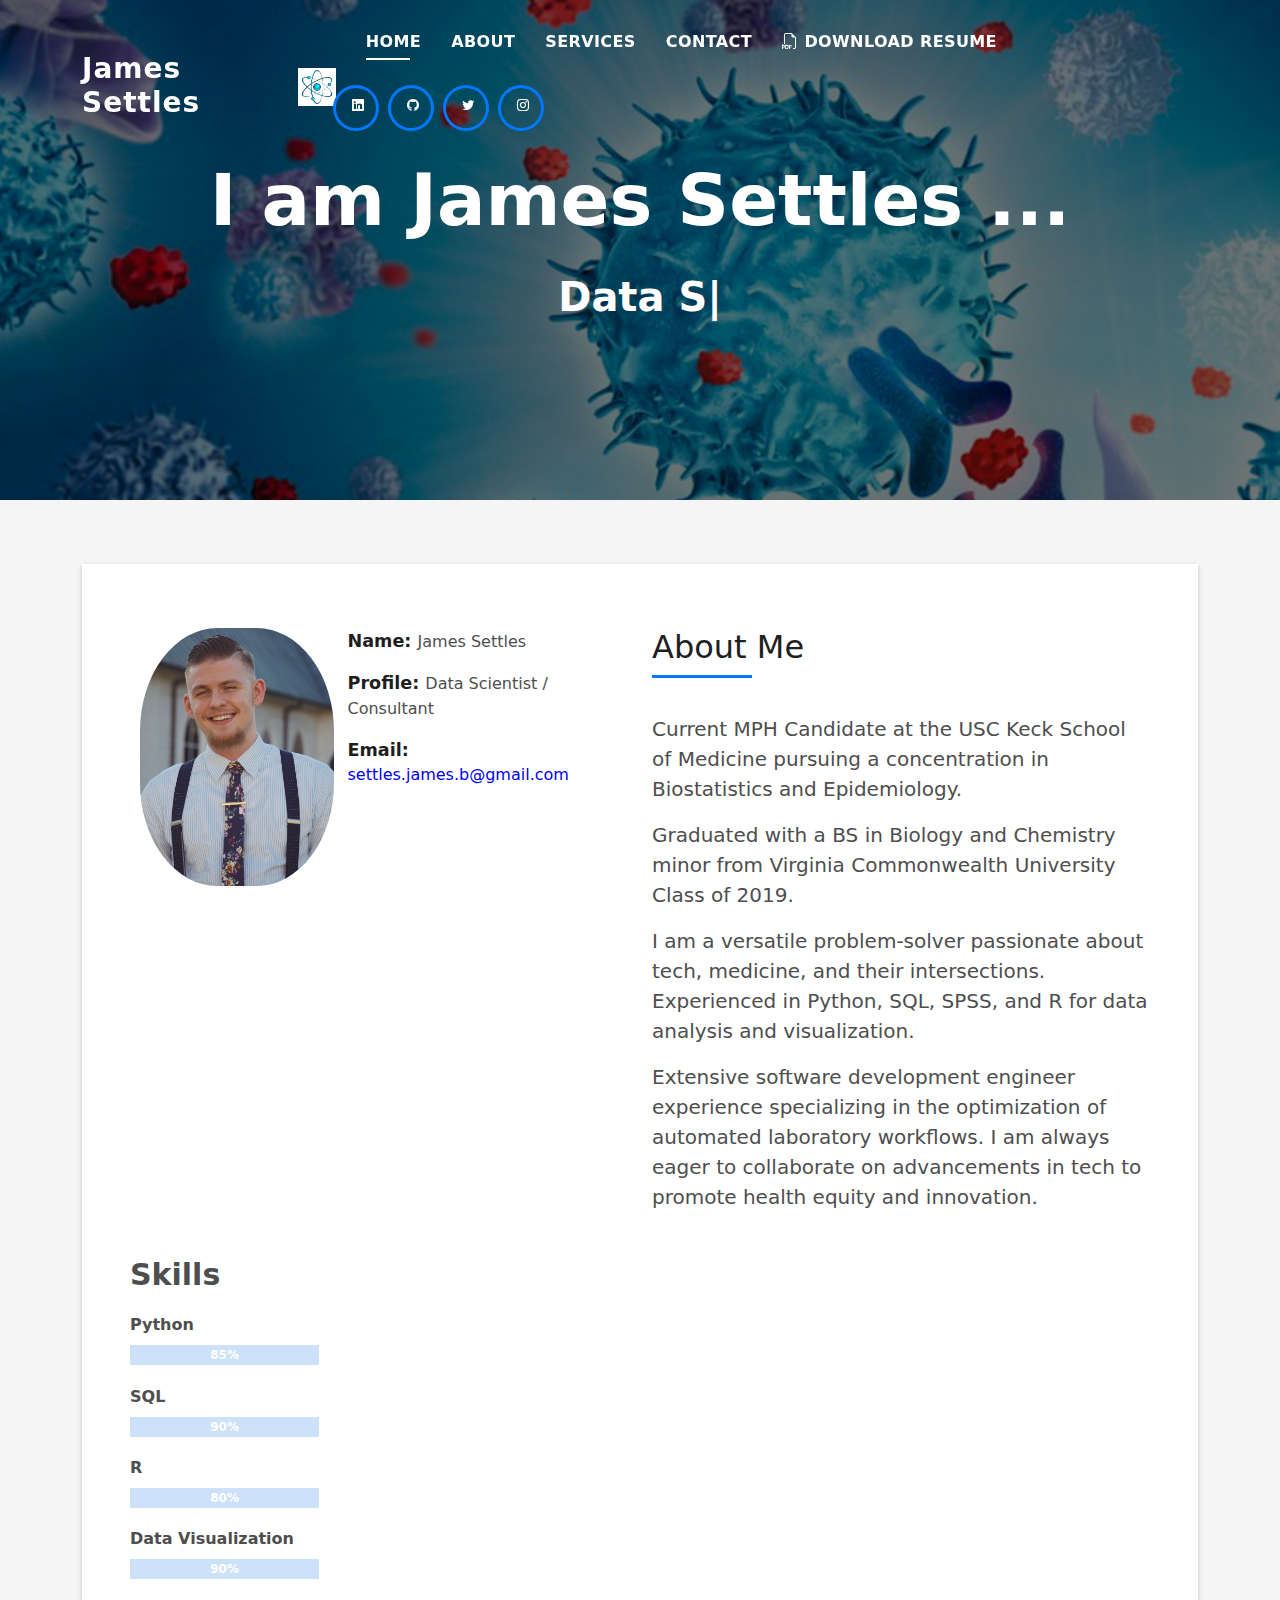
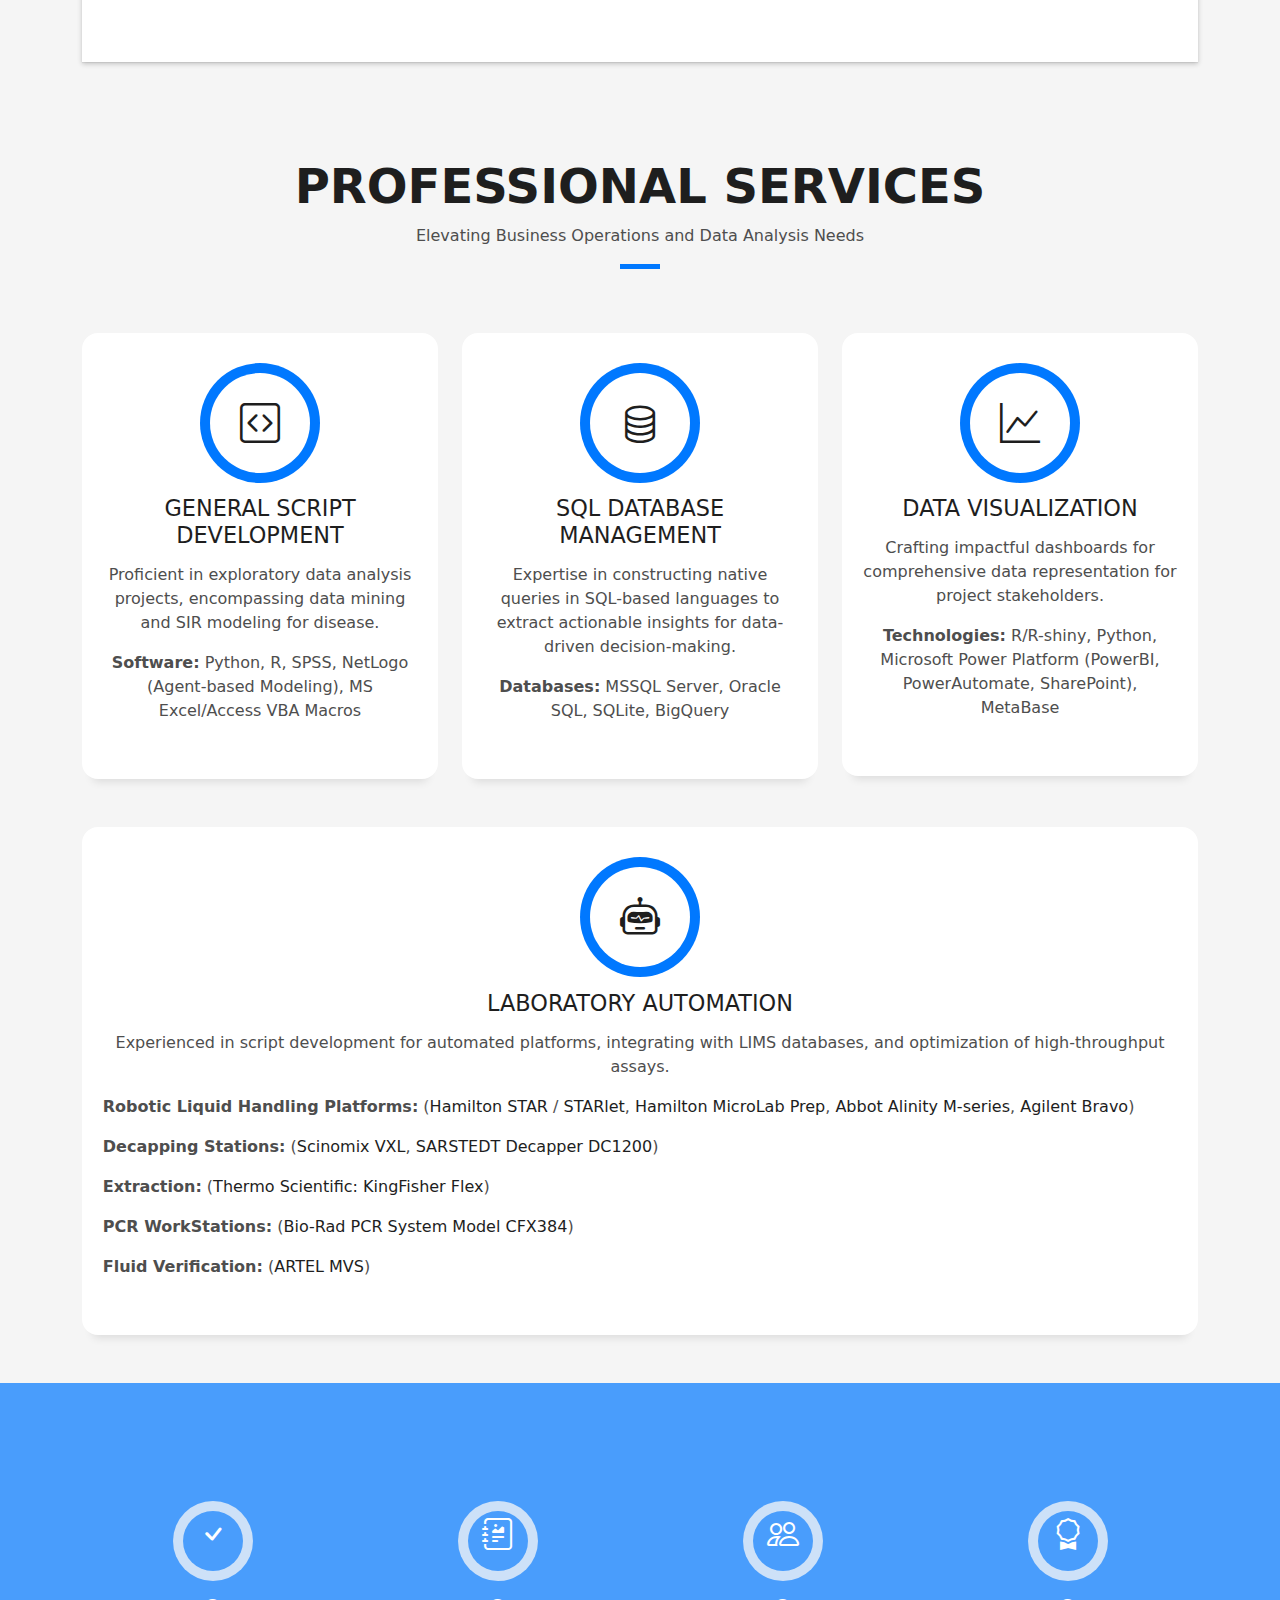
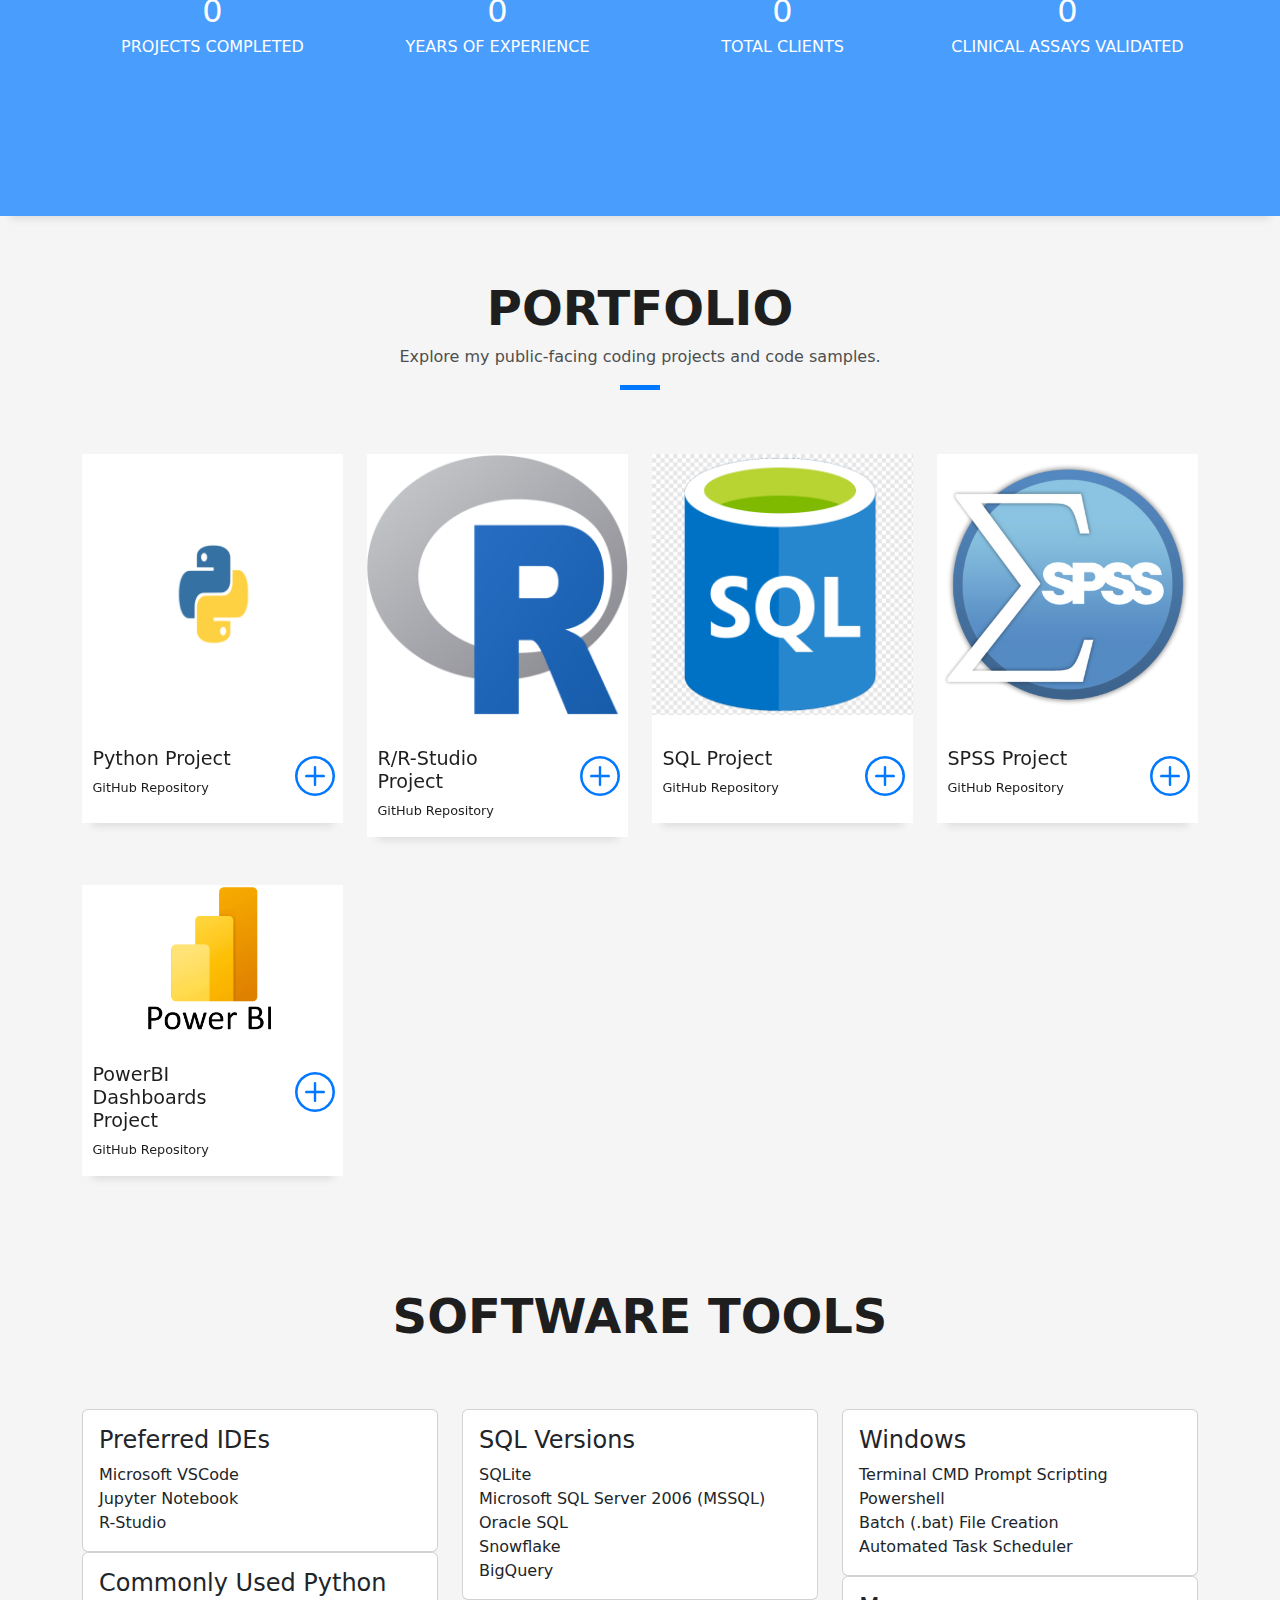
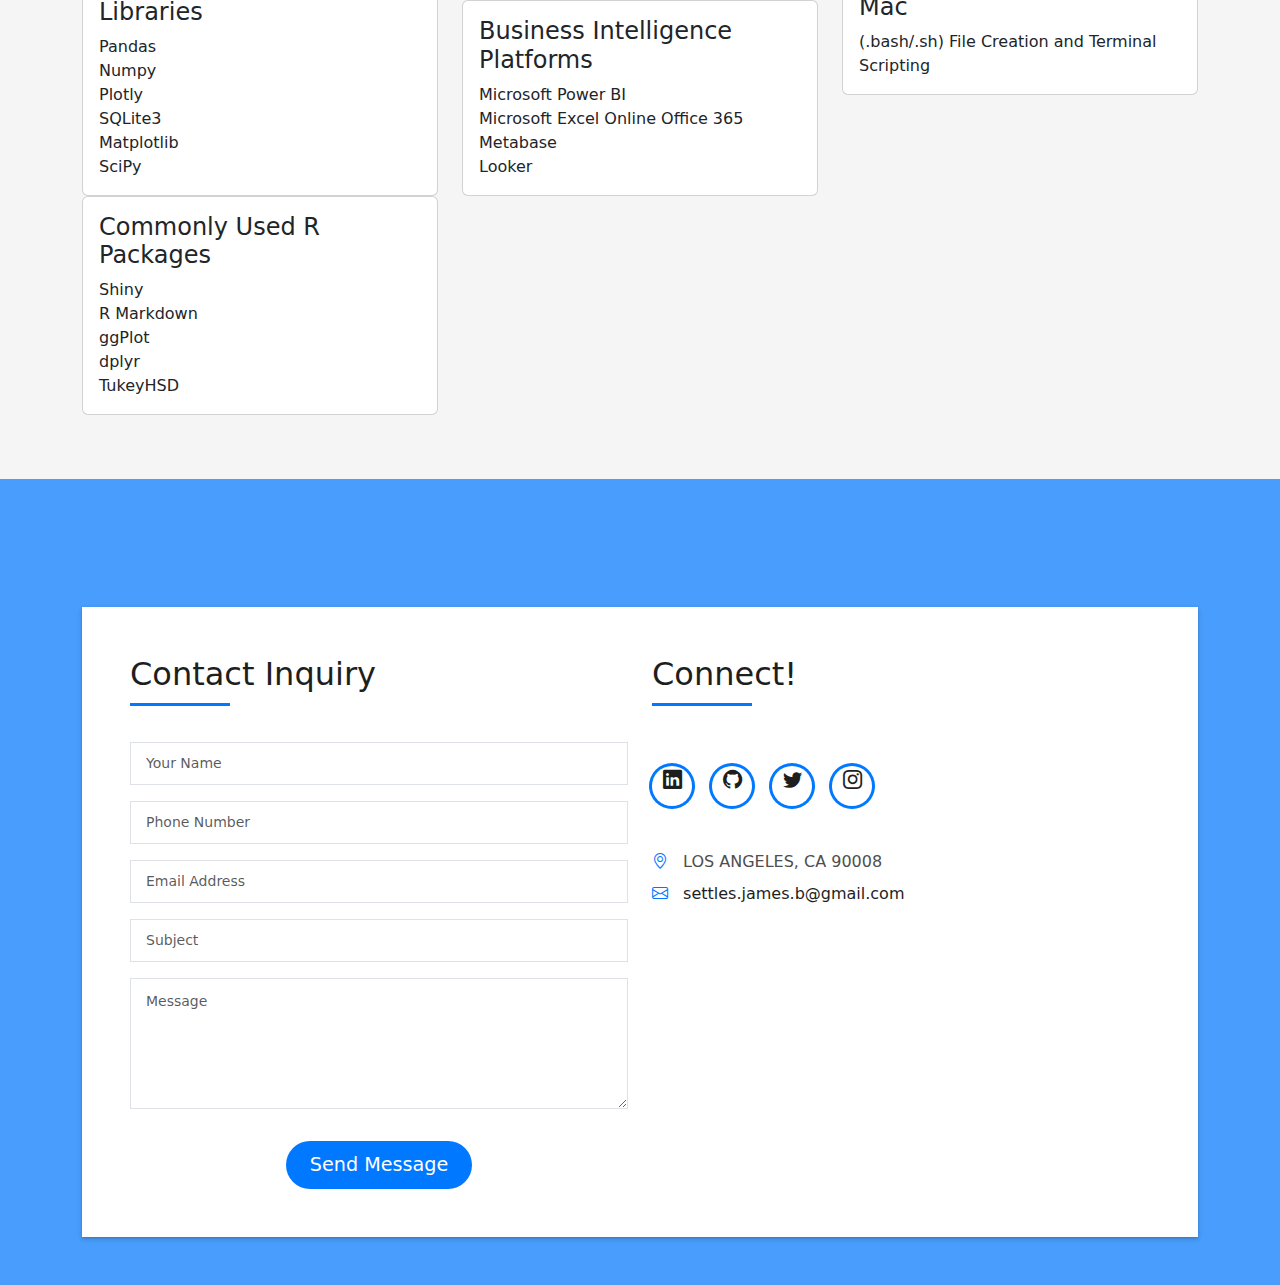
==== index.html @ 588ff33e "Update index.html" ====
<!DOCTYPE html>
<html lang="en">
<head>
  <meta charset="utf-8">
  <meta content="width=device-width, initial-scale=1.0" name="viewport">

  <title>James Settles | Software Developer</title>
  <meta content="" name="description">
  <meta content="" name="keywords">

  <!-- Favicons -->
  <link href="assets/img/icon2.png" rel="icon">
  <link href="assets/img/icon2.png" rel="apple-touch-icon">

  <!-- Vendor CSS Files -->
  <link href="assets/vendor/bootstrap/css/bootstrap.min.css" rel="stylesheet">
  <link href="assets/vendor/bootstrap-icons/bootstrap-icons.css" rel="stylesheet">
  <link href="assets/vendor/glightbox/css/glightbox.min.css" rel="stylesheet">
  <link href="assets/vendor/swiper/swiper-bundle.min.css" rel="stylesheet">

  <!-- Template Main CSS File -->
  <link href="assets/css/style.css" rel="stylesheet">

  <script>
    function closeForm() {
        document.getElementById("myForm").style.display = "none";
        document.getElementById("successMessage").style.display = "block";
    }
  </script>
  <style>
    #successMessage {
        display: none;
        background-color: #dff0d8;
        border: 1px solid #d6e9c6;
        color: #3c763d;
        padding: 8px;
        margin-top: 10px;
    }
  </style>
  <style>
    .progress-bar {
      width: 0;
      height: 20px;
      background-color: #63ce64;
    }
  </style>
<!-- ======================================================= -->
</head>

<body>

  <!-- ======= Header ======= -->
  <header id="header" class="fixed-top">
    <div class="container d-flex align-items-center justify-content-between">

      <h1 class="logo"><a href="index.html">James Settles</a></h1>
      <!-- Uncomment below if you prefer to use an image logo -->
       <a href="index.html" class="logo"><img src="assets/img/icon2.png" alt="" class="img-fluid"></a>

      <nav id="navbar" class="navbar">
        <ul>
          <li><a class="nav-link scrollto active" href="#hero">Home</a></li>
          <li><a class="nav-link scrollto" href="#about">About</a></li>
          <li><a class="nav-link scrollto" href="#services">Services</a></li> 
          <li><a class="nav-link scrollto" href="#contact">Contact</a></li>
          <li><a class="nav-link" href="assets/resume/JamesSettles30OctResumeDS.pdf"><span class="bi bi-filetype-pdf"> <b>Download Resume</b></i></span></a></li>      
        </ul>
        <ul>
          <li> <!--SPACE IN NAV BAR-->   </li>
        </ul>
        <div class="socials">
          <ul>
              <li><a href="https://www.linkedin.com/in/james-bryce-settles-99675013a/"><span class="ico-circle"><i class="bi bi-linkedin"></i></span></a></li>
              <li><a href="https://github.com/eyefixcode"><span class="ico-circle"><i class="bi bi-github"></i></span></a></li>
              <li><a href="https://twitter.com/i/flow/login?redirect_after_login=%2Feyefixcode"><span class="ico-circle"><i class="bi bi-twitter"></i></span></a></li>
              <li><a href="https://www.instagram.com/iceybrycie/?igshid=OGQ5ZDc2ODk2ZA%3D%3D"><span class="ico-circle"><i class="bi bi-instagram"></i></span></a></li>
          </ul>
        </div>
        <i class="bi bi-list mobile-nav-toggle"></i>
      </nav><!-- .navbar -->

    </div>
  </header><!-- End Header -->

  <!-- ======= Hero Section ======= -->
  <div id="hero" class="hero route bg-image" style="background-image: url(assets/img/science/Cell_img.png); height: 500px;">
    <div class="overlay-itro"></div>
    <div class="hero-content display-table">
      <div class="table-cell">
        <div class="container">
          <!--<p class="display-6 color-d">Hello, world!</p>-->
          <h1 class="hero-title mb-4"> I am James Settles ...</h1>
          <p class="hero-subtitle"><span class="typed" data-typed-items="Data Scientist, Automation Engineer, Software Developer, Business Consultant"></span></p>
          <!-- <p class="pt-3"><a class="btn btn-primary btn js-scroll px-4" href="#about" role="button">Learn More</a></p> -->
        </div>
      </div>
    </div>
  </div><!-- End Hero Section -->

  <main id="main">

  <!-- ======= About Section ======= -->
  <section id="about" class="about-mf sect-pt4 route">
    <div class="container" style="height:flex">
      <div class="row">
        <div class="col-sm-12">
          <div class="box-shadow-full">
            <div class="row">
              <div class="col-md-6">
                <div class="row">
                  <div class="col-sm-6 col-md-5">
                    <div class="about-img">
                      <img src="assets/img/profile/prof.JPG" style="border-radius: 40%;" class="img-fluid b-shadow-a" alt="Profile Image">
                    </div>
                  </div>
                  <div class="col-sm-6 col-md-7">
                    <div class="about-info">
                      <p><span class="title-s">Name: </span> James Settles</p>
                      <p><span class="title-s">Profile: </span> Data Scientist / Consultant</p>
                      <p><span class="title-s">Email: </span> <a href="mailto: settles.james.b@gmail.com" style="color:blue">settles.james.b@gmail.com</a></p>
                    </div>
                  </div>
                </div>
              </div>
              <div class="col-md-6">
                <div class="about-me pt-4 pt-md-0">
                  <div class="title-box-2">
                    <h5 class="title-left">About Me</h5>
                  </div>
                  <p class="lead">Current MPH Candidate at the <b>USC Keck School of Medicine</b> pursuing a concentration in Biostatistics and Epidemiology. </p>
                  <p class="lead">Graduated with a BS in Biology and Chemistry minor from <b>Virginia Commonwealth University</b> Class of 2019. </p>
                  <p class="lead">I am a versatile problem-solver passionate about tech, medicine, and their intersections. Experienced in <b>Python, SQL, SPSS,</b> and <b>R</b> for data analysis and visualization.</p>
                  <p class="lead">Extensive software development engineer experience specializing in the optimization of automated laboratory workflows. I am always eager to collaborate on advancements in tech to promote health equity and innovation.</p>
                </div>
              </div>
            </div>

            <!-- Fancy Skills Loading Bars -->
            <div class="row mt-4">
              <div class="col-md-6">
                <div class="skill-mf">
                  <p class="title-s"><span style="font-size: 30px; font-weight: bold">Skills</span></p>
                  <div class="skill-item">
                    <span><b>Python</b></span>
                    <div class="progress progress-bar" id="progress-bar-85" role="progressbar" style="width: 85%; height: 20px;" aria-valuenow="85" aria-valuemin="0" aria-valuemax="100"><b>85%</b></div>
                  </div>
                  <div class="skill-item">
                    <span><b>SQL</b></span>
                    <div class="progress progress-bar" id="progress-bar-90" role="progressbar" style="width: 90%; height: 20px;" aria-valuenow="90" aria-valuemin="0" aria-valuemax="100"><b>90%</b></div>
                  </div>
                  <div class="skill-item">
                    <span><b>R</b></span>
                    <div class="progress progress-bar" id="progress-bar-80" role="progressbar" style="width: 80%; height: 20px" aria-valuenow="80" aria-valuemin="0" aria-valuemax="100"><b>80%</b></div>
                  </div>
                  <div class="skill-item">
                    <span><b>Data Visualization</b></span>
                    <div class="progress progress-bar" id="progress-bar-90-2" role="progressbar" style="width: 90%; height: 20px;" aria-valuenow="90" aria-valuemin="0" aria-valuemax="100"><b>90%</b></div>
                  </div>
                </div>
              </div>
            </div>
          </div>
        </div>
      </div>
    </div>
  </section>

  <script>
    function animateProgressBar(elementId, width) {
      var progressBar = document.getElementById(elementId);
      var progress = 0;

      function frame() {
        if (progress >= width) {
          clearInterval(id);
        } else {
          progress++;
          progressBar.style.width = progress + '%';
        }
      }

      var id = setInterval(frame, 20);
    }

    document.addEventListener('DOMContentLoaded', function () {
      animateProgressBar('progress-bar-85', 85);
      animateProgressBar('progress-bar-90', 90);
      animateProgressBar('progress-bar-80', 80);
      animateProgressBar('progress-bar-90-2', 90);
    });
  </script>
  <!-- End About Section -->

    <!-- ======= Professional Services Section ======= -->
  <section id="services" class="services-mf pt-5 route">
    <div class="container">
      <div class="row">
        <div class="col-sm-12">
          <div class="title-box text-center">
            <h3 class="title-a">Professional Services</h3>
            <p class="subtitle-a">Elevating Business Operations and Data Analysis Needs</p>
            <div class="line-mf"></div>
          </div>
        </div>
      </div>
      <div class="row">
        
        <!-- General Script Development -->
        <div class="col-md-4">
          <div class="service-box">
            <div class="service-ico"><span class="ico-circle"><i class="bi bi-code-square"></i></span></div>
            <div class="service-content">
              <h2 class="s-title">General Script Development</h2>
              <p class="s-description text-center">Proficient in exploratory data analysis projects, encompassing data mining and SIR modeling for disease.</p>
              <p><b>Software:</b> Python, R, SPSS, NetLogo (Agent-based Modeling), MS Excel/Access VBA Macros</p>
            </div>
          </div>
        </div>

        <!-- SQL Database Management -->
        <div class="col-md-4">
          <div class="service-box">
            <div class="service-ico"><span class="ico-circle"><i class="bi bi-database"></i></span></div>
            <div class="service-content">
              <h2 class="s-title">SQL Database Management</h2>
              <p class="s-description text-center">Expertise in constructing native queries in SQL-based languages to extract actionable insights for data-driven decision-making.</p>
              <p><b>Databases:</b> MSSQL Server, Oracle SQL, SQLite, BigQuery</p>
            </div>
          </div>
        </div>

        <!-- Data Visualization -->
        <div class="col-md-4">
          <div class="service-box">
            <div class="service-ico"><span class="ico-circle"><i class="bi bi-graph-up"></i></span></div>
            <div class="service-content">
              <h2 class="s-title">Data Visualization</h2>
              <p class="s-description text-center">Crafting impactful dashboards for comprehensive data representation for project stakeholders.</p>
              <p><b>Technologies:</b> R/R-shiny, Python, Microsoft Power Platform (PowerBI, PowerAutomate, SharePoint), MetaBase</p>
            </div>
          </div>
        </div>

        <!-- Laboratory Automation -->
        <div class="">
          <div class="service-box">
            <div class="service-ico"><span class="ico-circle"><i class="bi bi-robot"></i></span></div>
            <div class="service-content">
              <h2 class="s-title">Laboratory Automation</h2>
              <p class="s-description text-center">Experienced in script development for automated platforms, integrating with LIMS databases, and optimization of high-throughput assays.</p>
              <p style="text-align:left">
                <b>Robotic Liquid Handling Platforms:</b> (<a href="https://www.hamiltoncompany.com/automated-liquid-handling/platforms/microlab-star">Hamilton STAR</a> / <a href="https://www.hamiltoncompany.com/automated-liquid-handling/assay-ready-workstations/aliquot-starlet">STARlet</a>, <a href="https://www.hamiltoncompany.com/automated-liquid-handling/platforms/microlab-prep?utm_source=adwords&utm_medium=ppc&utm_campaign=Robotics&utm_term=&hsa_tgt=dsa-2253628232837&hsa_grp=152991030636&hsa_mt=&hsa_cam=20503675415&hsa_ver=3&hsa_src=g&hsa_net=adwords&hsa_kw=&hsa_acc=3619911770&hsa_ad=671885825925&gclid=Cj0KCQjw9fqnBhDSARIsAHlcQYTgNOdKcw2ElSadCWo7syfh49jGuo0BUZll5yMUBUnnzsZNTTe67BEaAsFrEALw_wcB">Hamilton MicroLab Prep</a>, <a href="https://www.molecular.abbott/int/en/products/infectious-disease/alinity-m-product-overview">Abbot Alinity M-series</a>, <a href="https://www.agilent.com/en/product/automated-liquid-handling/automated-liquid-handling-platforms/bravo-automated-liquid-handling-platform?gclid=Cj0KCQjw9fqnBhDSARIsAHlcQYT4tlkqWHsEdycMbE34UlIJZjqsSDsd_x6BO78jti0YxGHsyJA349kaAuHuEALw_wcB&gclsrc=aw.ds">Agilent Bravo</a>)
              </p>
              <p style="text-align:left">
              <b>Decapping Stations:</b> (<a href="https://scinomix.com/product/sci-print-vxl">Scinomix VXL</a>, <a href="https://healthcare-in-europe.com/en/labbook/automation-sample-processing/2242-sarstedt-decapper-dc-1200-recapper-rc-1200.html">SARSTEDT Decapper DC1200</a>)
              </p>
              <p style="text-align:left">
              <b>Extraction:</b> (<a href="https://www.thermofisher.com/us/en/home/life-science/dna-rna-purification-analysis/automated-purification-extraction/kingfisher-systems/models/kingfisher-flex.html">Thermo Scientific: KingFisher Flex</a>)
              </p>
              <p style="text-align:left">
              <b>PCR WorkStations:</b> (<a href="https://www.bio-rad.com/en-us/product/cfx384-touch-real-time-pcr-detection-system?ID=LJB22YE8Z">Bio-Rad PCR System Model CFX384</a>)
              </p>
              <p style="text-align:left">
              <b>Fluid Verification:</b> (<a href="https://www.artel.co/products/mvs-multichannel-verification-system/">ARTEL MVS</a>)
              </p>
            </div>
          </div>
        </div>
      </div>
    </div>
  </section>
  <!-- End Professional Services Section -->

    <!-- ======= Counter Section ======= -->
    <div class="section-counter paralax-mf bg-image" style="background-image: url(assets/img/science/Cell_img2.jpg)">
      <div class="overlay-mf"></div>
      <div class="container position-relative">
        <div class="row">
          <div class="col-sm-3 col-lg-3">
            <div class="counter-box counter-box pt-4 pt-md-0">
              <div class="counter-ico">
                <span class="ico-circle"><i class="bi bi-check"></i></span>
              </div>
              <div class="counter-num">
                <p data-purecounter-start="0" data-purecounter-end="25" data-purecounter-duration="1" class="counter purecounter"></p>
                <span class="counter-text">PROJECTS COMPLETED</span>
              </div>
            </div>
          </div>
          <div class="col-sm-3 col-lg-3">
            <div class="counter-box pt-4 pt-md-0">
              <div class="counter-ico">
                <span class="ico-circle"><i class="bi bi-journal-richtext"></i></span>
              </div>
              <div class="counter-num">
                <p data-purecounter-start="0" data-purecounter-end="4" data-purecounter-duration="1" class="counter purecounter"></p>
                <span class="counter-text">YEARS OF EXPERIENCE</span>
              </div>
            </div>
          </div>
          <div class="col-sm-3 col-lg-3">
            <div class="counter-box pt-4 pt-md-0">
              <div class="counter-ico">
                <span class="ico-circle"><i class="bi bi-people"></i></span>
              </div>
              <div class="counter-num">
                <p data-purecounter-start="0" data-purecounter-end="3" data-purecounter-duration="1" class="counter purecounter"></p>
                <span class="counter-text">TOTAL CLIENTS</span>
              </div>
            </div>
          </div>
          <div class="col-sm-3 col-lg-3">
            <div class="counter-box pt-4 pt-md-0">
              <div class="counter-ico">
                <span class="ico-circle"><i class="bi bi-award"></i></span>
              </div>
              <div class="counter-num">
                <p data-purecounter-start="0" data-purecounter-end="8" data-purecounter-duration="1" class="counter purecounter"></p>
                <span class="counter-text">CLINICAL ASSAYS VALIDATED</span>
              </div>
            </div>
          </div>
        </div>
      </div>
    </div>
    <!-- End Counter Section -->

<!-- ======= Portfolio Section ======= -->
<section id="work" class="portfolio-mf sect-pt4 route">
  <div class="container">
    <div class="row">
      <div class="col-sm-12">
        <div class="title-box text-center">
          <h3 class="title-a">
            Portfolio
          </h3>
          <p class="subtitle-a">
            Explore my public-facing coding projects and code samples.
          </p>
          <div class="line-mf"></div>
        </div>
      </div>
    </div>
    <div class="row">
      <!-- Project Cards -->
      <div class="col-md-3">
        <!-- Card for Python Project -->
        <div class="work-box">
          <a href="assets/img/soft-lang/python.png" data-gallery="portfolioGallery" class="portfolio-lightbox">
            <div class="work-img">
              <img src="assets/img/soft-lang/python.png" alt="Python Project" class="img-fluid">
            </div>
          </a>
          <div class="work-content">
            <div class="row">
              <div class="col-sm-8">
                <h2 class="w-title">Python Project</h2>
                <div class="w-more">
                  <span class="w-ctegory"><a href="https://github.com/eyefixcode/Python">GitHub Repository</a></span>
                </div>
                </div>
              <div class="col-sm-4">
                <div class="w-like">
                  <a href="portfolio-details.html"> <span class="bi bi-plus-circle"></span></a>
                </div>
              </div>
            </div>
          </div>
        </div>
      </div>

      <!-- Card for R/R-Studio Project -->
      <div class="col-md-3">
        <div class="work-box">
          <a href="assets/img/soft-lang/R.png" data-gallery="portfolioGallery" class="portfolio-lightbox">
            <div class="work-img">
              <img src="assets/img/soft-lang/R.png" alt="R/R-Studio Project" class="img-fluid">
            </div>
          </a>
          <div class="work-content">
            <div class="row">
              <div class="col-sm-8">
                <h2 class="w-title">R/R-Studio Project</h2>
                <div class="w-more">
                  <span class="w-ctegory"><a href="https://github.com/eyefixcode/RStudio">GitHub Repository</a></span>
                </div>
                </div>
              <div class="col-sm-4">
                <div class="w-like">
                  <a href="portfolio-details.html"> <span class="bi bi-plus-circle"></span></a>
                </div>
              </div>
            </div>
          </div>
        </div>
      </div>

      <!-- Card for SQL Project -->
      <div class="col-md-3">
        <div class="work-box">
          <a href="assets/img/soft-lang/SQL.png" data-gallery="portfolioGallery" class="portfolio-lightbox">
            <div class="work-img">
              <img src="assets/img/soft-lang/SQL.png" alt="SQL Project" class="img-fluid">
            </div>
          </a>
          <div class="work-content">
            <div class="row">
              <div class="col-sm-8">
                <h2 class="w-title">SQL Project</h2>
                <div class="w-more">
                  <span class="w-ctegory"><a href="https://github.com/eyefixcode/SQL">GitHub Repository</a></span>
                </div>
                </div>
              <div class="col-sm-4">
                <div class="w-like">
                  <a href="portfolio-details.html"> <span class="bi bi-plus-circle"></span></a>
                </div>
              </div>
            </div>
          </div>
        </div>
      </div>

      <!-- Card for SPSS Project -->
      <div class="col-md-3">
        <div class="work-box">
          <a href="assets/img/soft-lang/SPSS.png" data-gallery="portfolioGallery" class="portfolio-lightbox">
            <div class="work-img">
              <img src="assets/img/soft-lang/spss_logo.png" alt="SPSS Project" class="img-fluid">
            </div>
          </a>
          <div class="work-content">
            <div class="row">
              <div class="col-sm-8">
                <h2 class="w-title">SPSS Project</h2>
                <div class="w-more">
                  <span class="w-ctegory"><a href="https://github.com/eyefixcode/SPSS">GitHub Repository</a></span>
                </div>
                </div>
              <div class="col-sm-4">
                <div class="w-like">
                  <a href="portfolio-details.html"> <span class="bi bi-plus-circle"></span></a>
                </div>
              </div>
            </div>
          </div>
        </div>
      </div>

      <!-- Add three more cards for a total of four in each row -->
      <!-- Repeat the above card structure for PowerBI Dashboards Project -->

      <!-- Card for PowerBI Dashboards Project -->
      <div class="col-md-3">
        <div class="work-box">
          <a href="assets/img/soft-lang/PowerBI.png" data-gallery="portfolioGallery" class="portfolio-lightbox">
            <div class="work-img">
              <img src="assets/img/soft-lang/pbi_logo.png" alt="PowerBI Dashboards Project" class="img-fluid">
            </div>
          </a>
          <div class="work-content">
            <div class="row">
              <div class="col-sm-8">
                <h2 class="w-title">PowerBI Dashboards Project</h2>
                <div class="w-more">
                  <span class="w-ctegory"><a href="https://github.com/eyefixcode/PowerBI">GitHub Repository</a></span>
                </div>
                </div>
              <div class="col-sm-4">
                <div class="w-like">
                  <a href="portfolio-details.html"> <span class="bi bi-plus-circle"></span></a>
                </div>
              </div>
            </div>
          </div>
        </div>
      </div>
    </div>
  </div>
</section>
<!-- End Portfolio Section -->

<!-- ======= Experience Section ======= -->
<section id="work" class="portfolio-mf sect-pt4 route">
  <div class="container">
    <div class="row">
      <div class="col-sm-12">
        <div class="title-box">
          <h5 class="title-a text-center">
            Software Tools
          </h5>
        </div>
      </div>
      <div class="col-md-4 col-sm-6">
        <div class="card">
          <div class="card-body">
            <h4 class="card-title">Preferred IDEs</h4>
            <p class="card-text">
              Microsoft VSCode<br>
              Jupyter Notebook<br>
              R-Studio
            </p>
          </div>
        </div>
        <div class="card">
          <div class="card-body">
            <h4 class="card-title">Commonly Used Python Libraries</h4>
            <p class="card-text">
              Pandas<br>
              Numpy<br>
              Plotly<br>
              SQLite3<br>
              Matplotlib<br>
              SciPy
            </p>
          </div>
        </div>
        <div class="card">
          <div class="card-body">
            <h4 class="card-title">Commonly Used R Packages</h4>
            <p class="card-text">
              Shiny<br>
              R Markdown<br>
              ggPlot<br>
              dplyr<br>
              TukeyHSD
            </p>
          </div>
        </div>
      </div>
      <div class="col-md-4 col-sm-6">
        <div class="card">
          <div class="card-body">
            <h4 class="card-title">SQL Versions</h4>
            <p class="card-text">
              SQLite<br>
              Microsoft SQL Server 2006 (MSSQL)<br>
              Oracle SQL<br>
              Snowflake<br>
              BigQuery
            </p>
          </div>
        </div>
        <div class="card">
          <div class="card-body">
            <h4 class="card-title">Business Intelligence Platforms</h4>
            <p class="card-text">
              Microsoft Power BI<br>
              Microsoft Excel Online Office 365<br>
              Metabase<br>
              Looker
            </p>
          </div>
        </div>
      </div>
      <div class="col-md-4 col-sm-12">
        <div class="card">
          <div class="card-body">
            <h4 class="card-title">Windows</h4>
            <p class="card-text">
              Terminal CMD Prompt Scripting<br>
              Powershell<br>
              Batch (.bat) File Creation<br>
              Automated Task Scheduler
            </p>
          </div>
        </div>
        <div class="card">
          <div class="card-body">
            <h4 class="card-title">Mac</h4>
            <p class="card-text">
              (.bash/.sh) File Creation and Terminal Scripting
            </p>
          </div>
        </div>
      </div>
    </div>
  </div>
</section>
<!-- End Experience Section -->

<!-- ======= Education Section ======= -->
<!-- End Education Section -->
    
    <!-- ======= Contact Section ======= -->
    <section id="contact" class="paralax-mf footer-paralax bg-image sect-mt4 route" style="background-image: url(assets/img/Automation/Pipette_img2.jpg)">
      <div class="overlay-mf"></div>
      <div class="container">
          <div class="row">
              <div class="col-sm-12">
                  <div class="contact-mf">
                      <div id="contact" class="box-shadow-full">
                          <div class="row">
                              <div class="col-md-6">
                                  <div class="title-box-2">
                                      <h5 class="title-left">
                                          Contact Inquiry
                                      </h5>
                                  </div>
                                  <div>
                                    <script src="https://code.jquery.com/jquery-3.6.4.min.js"></script>
                                      <form id="myForm" action="https://formspree.io/f/mwkdqeyp" method="POST" role="form" class="php-email-form" onsubmit="closeForm()">
                                          <div class="row">
                                              <div class="col-md-12 mb-3">
                                                <div class="form-group">
                                                  <input type="text" name="name" class="form-control" id="name" placeholder="Your Name" required>
                                                </div>
                                              </div>
                                              <div class="col-md-12 mb-3">
                                                <div class="form-group">
                                                    <input type="tel" class="form-control" name="phone" id="phone" placeholder="Phone Number" required>
                                                </div>
                                              </div>
                                              <script>
                                                $(document).ready(function() {
                                                    $('#phone').on('input', function() {
                                                        // Remove any non-digit characters
                                                        var phoneNumber = $(this).val().replace(/\D/g, '');
                                            
                                                        // Ensure the phone number does not exceed 10 digits
                                                        phoneNumber = phoneNumber.slice(0, 10);
                                            
                                                        // Add hyphens to format the phone number
                                                        if (phoneNumber.length > 3) {
                                                            phoneNumber = phoneNumber.slice(0, 3) + '-' + phoneNumber.slice(3);
                                                        }
                                                        if (phoneNumber.length > 7) {
                                                            phoneNumber = phoneNumber.slice(0, 7) + '-' + phoneNumber.slice(7);
                                                        }
                                            
                                                        // Update the input value
                                                        $(this).val(phoneNumber);
                                                    });
                                                });
                                              </script>
                                              <div class="col-md-12 mb-3">
                                                <div class="form-group">
                                                    <input type="email" class="form-control" name="email" id="email" placeholder="Email Address" required>
                                                </div>
                                              </div>
                                              <script>
                                                $(document).ready(function() {
                                                    $('#email').on('input', function() {
                                                        var emailAddress = $(this).val();
                                            
                                                        // Remove spaces and update the input value
                                                        $(this).val(emailAddress.replace(/\s/g, ''));
                                            
                                                        if (emailAddress.indexOf('@') === 0) {
                                                            // If @ is the first character, clear the input value
                                                            $(this).val('');
                                                        }
                                                    });
                                                });
                                              </script>
                                              <div class="col-md-12 mb-3">
                                                <div class="form-group">
                                                  <input type="text" class="form-control" name="subject" id="subject" placeholder="Subject" required>
                                                </div>
                                              </div>
                                              <div class="col-md-12">
                                                <div class="form-group">
                                                  <textarea class="form-control" name="message" rows="5" placeholder="Message" required></textarea>
                                                </div>
                                              </div>
                                              <div class="col-md-12 text-center my-3">
                                                <div class="loading">Loading</div>
                                                <div class="error-message"></div>
                                                <div class="sent-message">Your message has been sent. Thank you!</div>
                                              </div>
                                              <div class="col-md-12 text-center">
                                                  <button type="submit" class="button button-a button-big button-rouded">Send Message</button>
                                              </div>
                                          </div>
                                      </form>
                                      <div id="successMessage" class="col-md-12 text-center">
                                          <div class="alert alert-success" role="alert">
                                              Submission successful!
                                          </div>
                                      </div>
                                  </div>
                              </div>
                              <div class="col-md-6">
                                  <div class="title-box-2 pt-4 pt-md-0">
                                      <h5 class="title-left">
                                          Connect!
                                      </h5>
                                  </div>
                                  <div class="socials">
                                    <ul>
                                        <!-- <li><a href=""><span class="ico-circle"><i class="bi bi-facebook"></i></span></a></li> -->
                                        <li><a href="https://www.linkedin.com/in/james-bryce-settles-99675013a/"><span class="ico-circle"><i class="bi bi-linkedin"></i></span></a></li>
                                        <li><a href="https://github.com/eyefixcode"><span class="ico-circle"><i class="bi bi-github"></i></span></a></li>
                                        <li><a href="https://twitter.com/i/flow/login?redirect_after_login=%2Feyefixcode"><span class="ico-circle"><i class="bi bi-twitter"></i></span></a></li>
                                        <li><a href="https://www.instagram.com/iceybrycie/?igshid=OGQ5ZDc2ODk2ZA%3D%3D"><span class="ico-circle"><i class="bi bi-instagram"></i></span></a></li>
                                    </ul>
                                  </div>
                                  <div class="more-info">
                                      <p class="lead">
                                        
                                      </p>
                                      <ul class="list-ico">
                                          <li><span class="bi bi-geo-alt"></span> LOS ANGELES, CA 90008</li>
                                          <!-- </1><li><span class="bi bi-phone"></span> (617) 557-0089</li> -->
                                          <li><span class="bi bi-envelope"></span> <a href="mailto:settles.james.b@gmail.com">settles.james.b@gmail.com</a></li>
                                      </ul>
                                  </div>
                              </div>
                          </div>
                      </div>
                  </div>
              </div>
          </div>
      </div>
  </section><!-- End Contact Section -->

  </main><!-- End #main -->


 

  <div id="preloader"></div>
  <a href="#" class="back-to-top d-flex align-items-center justify-content-center"><i class="bi bi-arrow-up-short"></i></a>

  <!-- Vendor JS Files -->
  <script src="assets/vendor/purecounter/purecounter_vanilla.js"></script>
  <script src="assets/vendor/bootstrap/js/bootstrap.bundle.min.js"></script>
  <script src="assets/vendor/glightbox/js/glightbox.min.js"></script>
  <script src="assets/vendor/swiper/swiper-bundle.min.js"></script>
  <script src="assets/vendor/typed.js/typed.umd.js"></script>
  <script src="assets/vendor/php-email-form/validate.js"></script>

  <!-- Template Main JS File -->
  <script src="assets/js/main.js"></script>

</body>

</html>
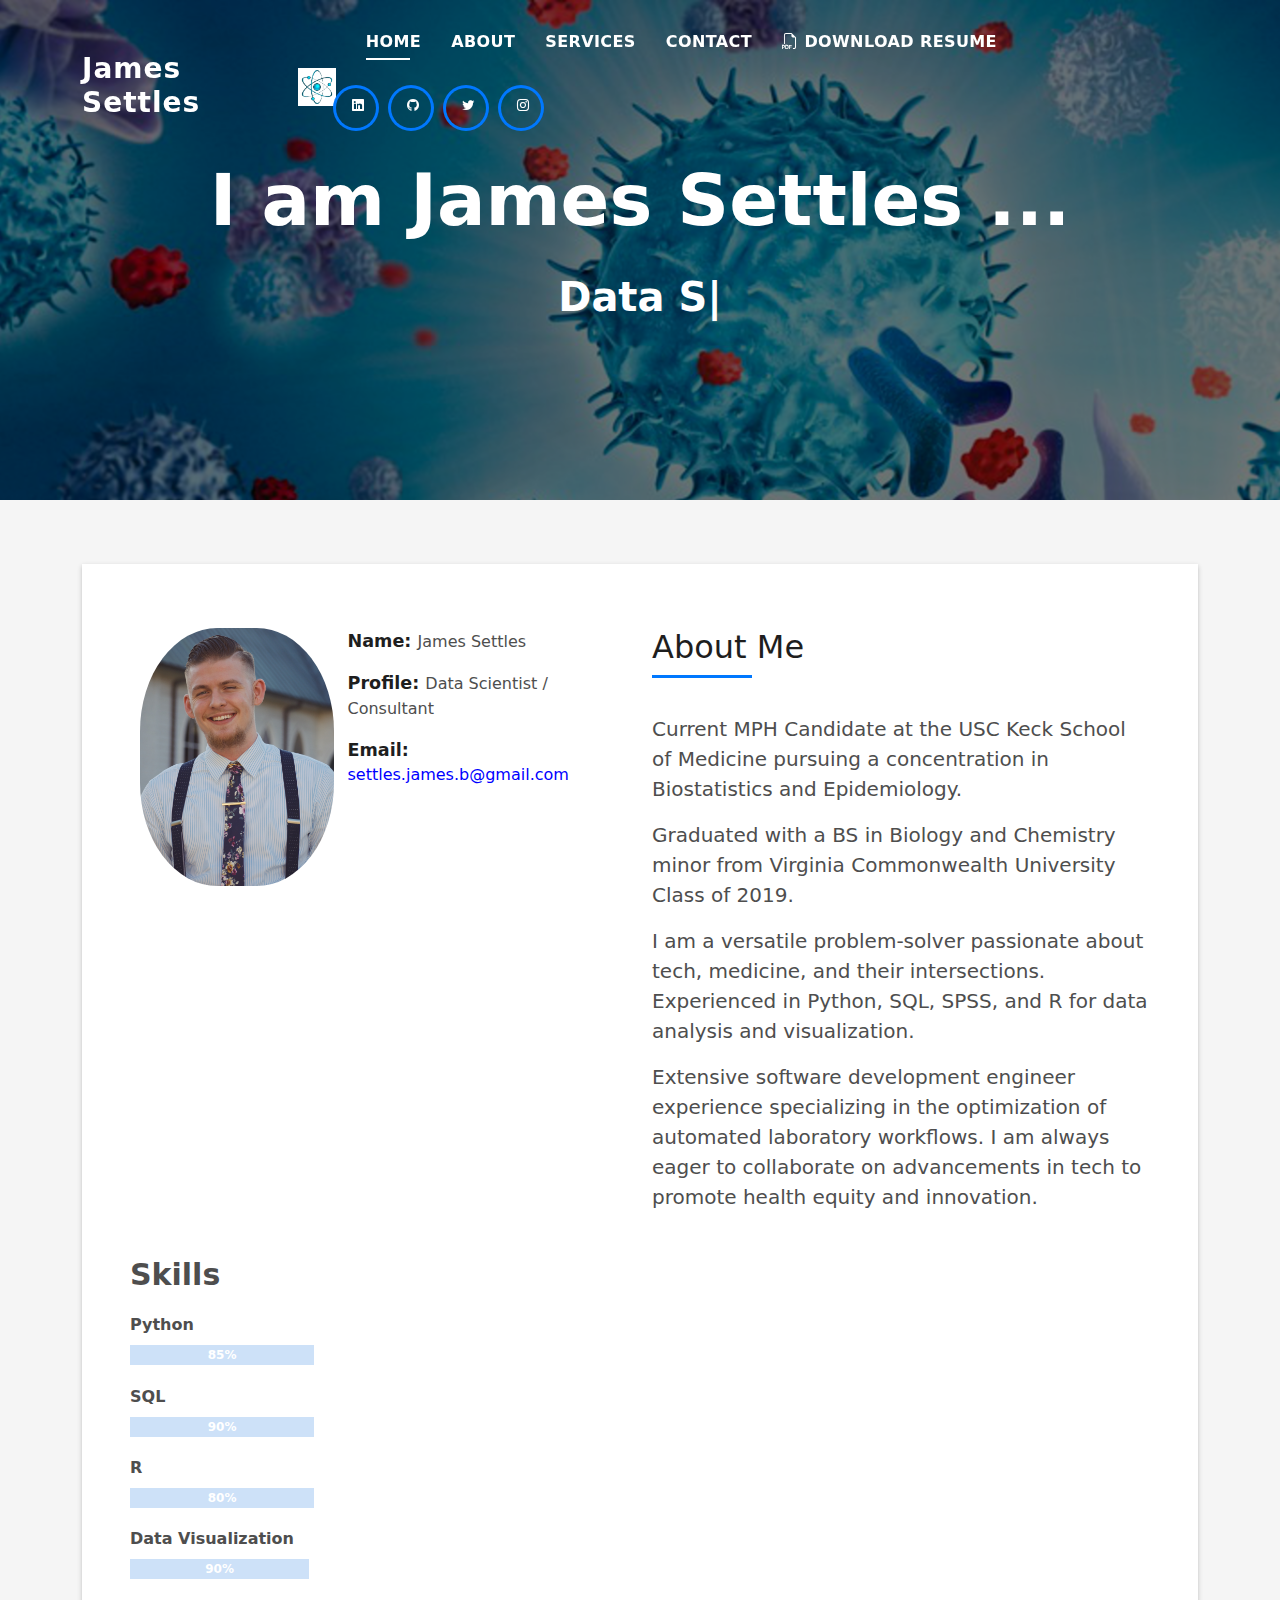
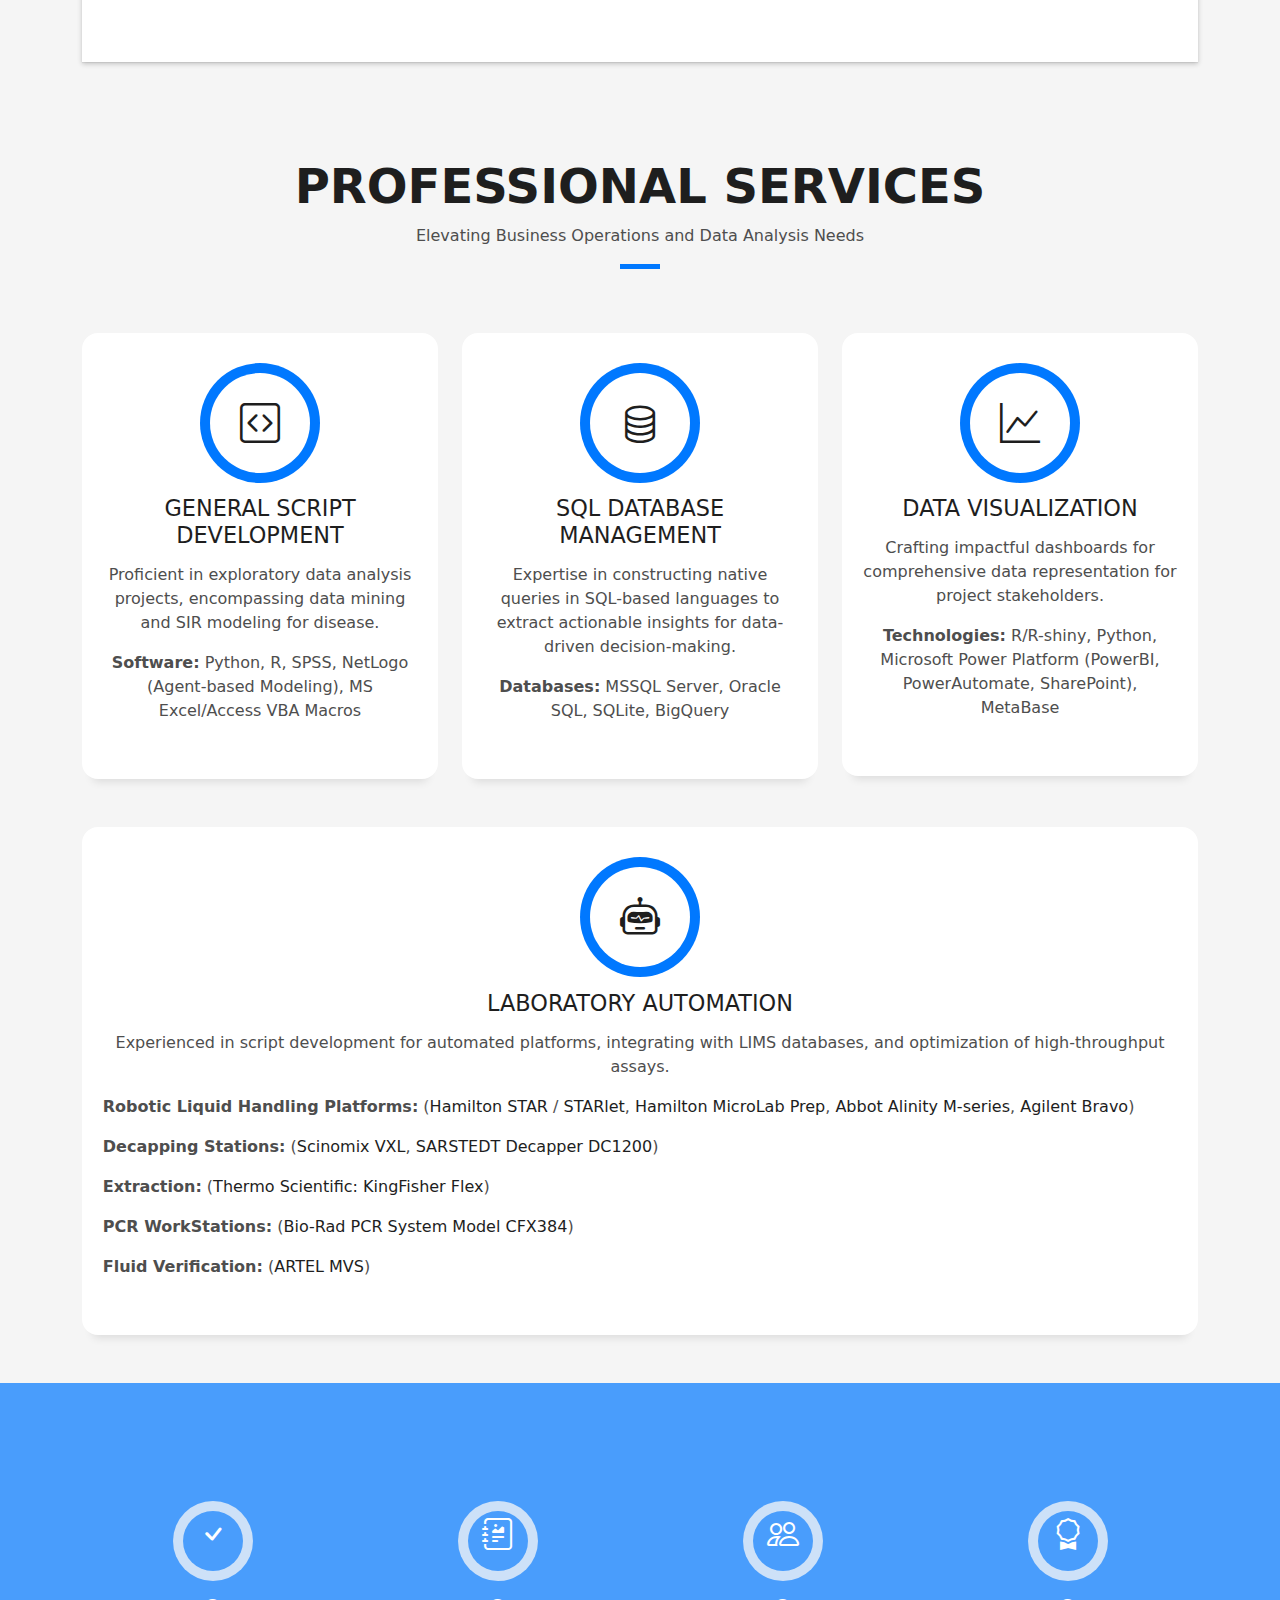
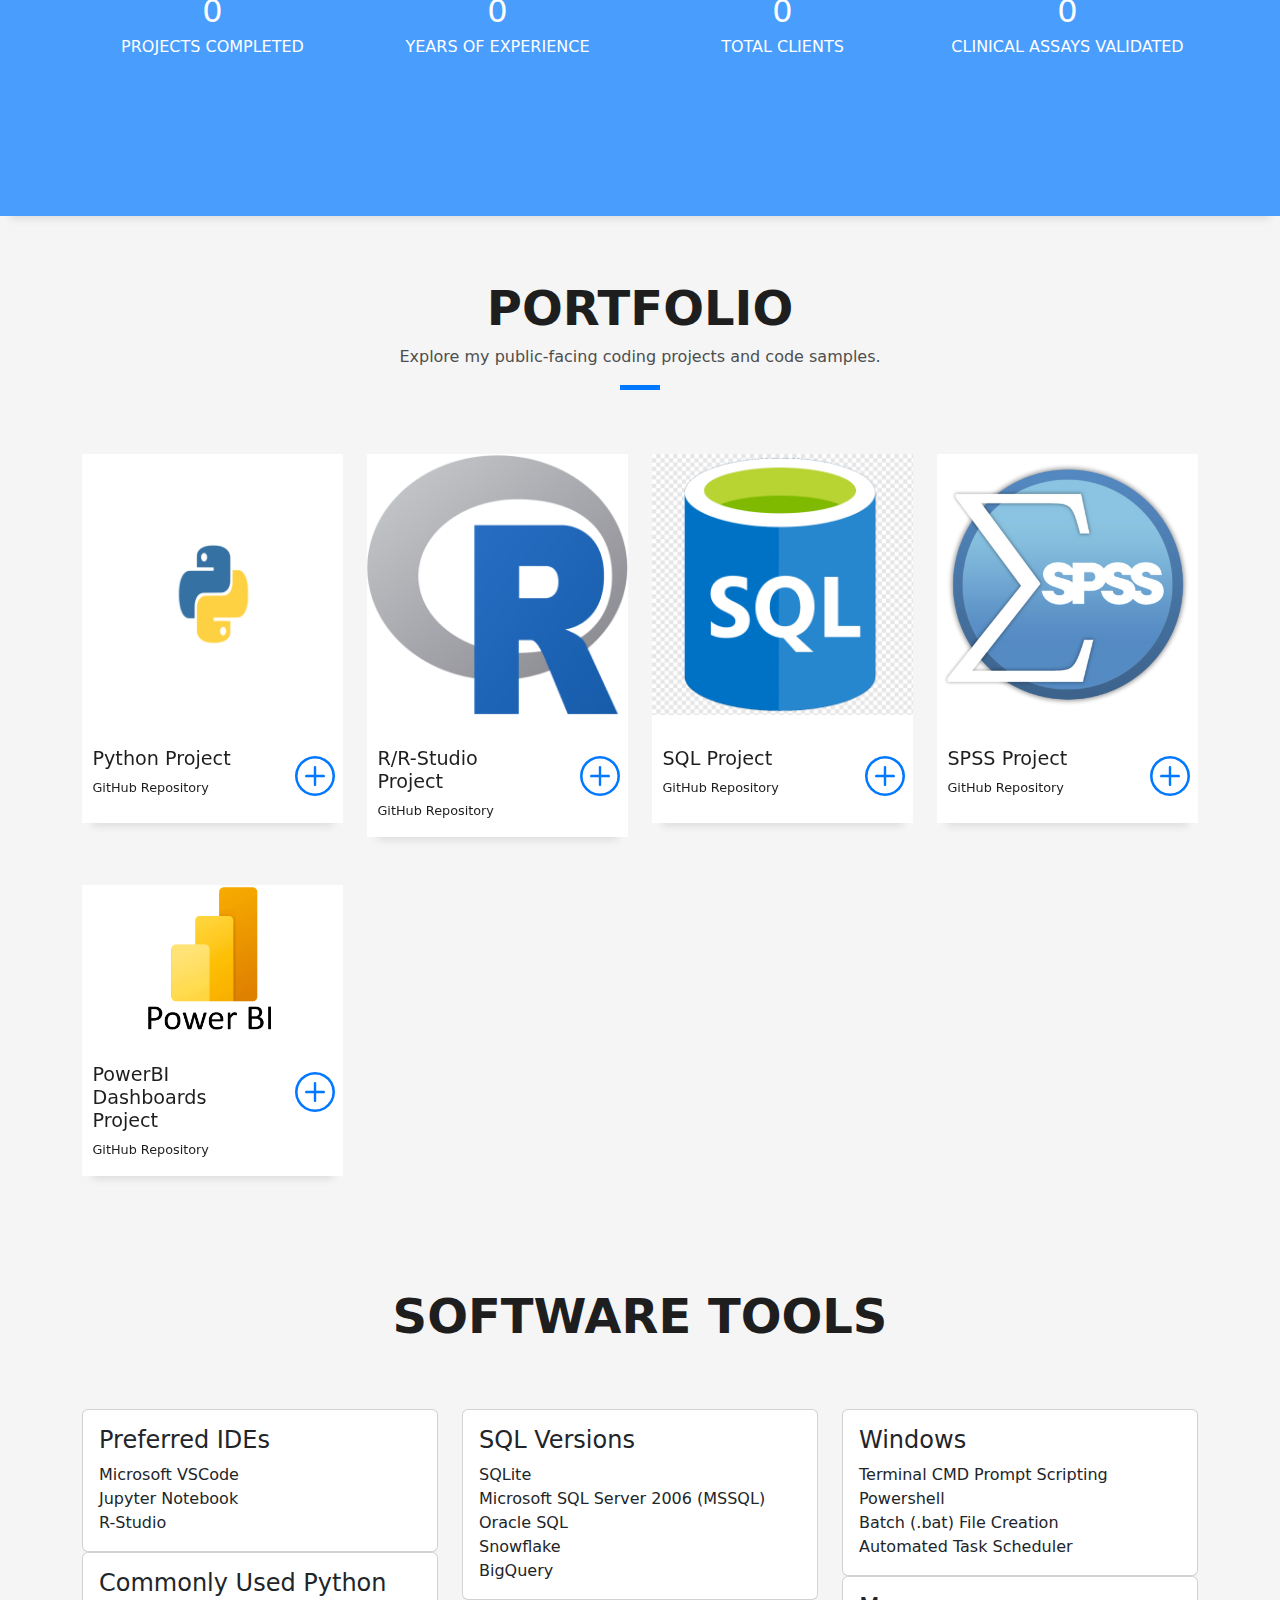
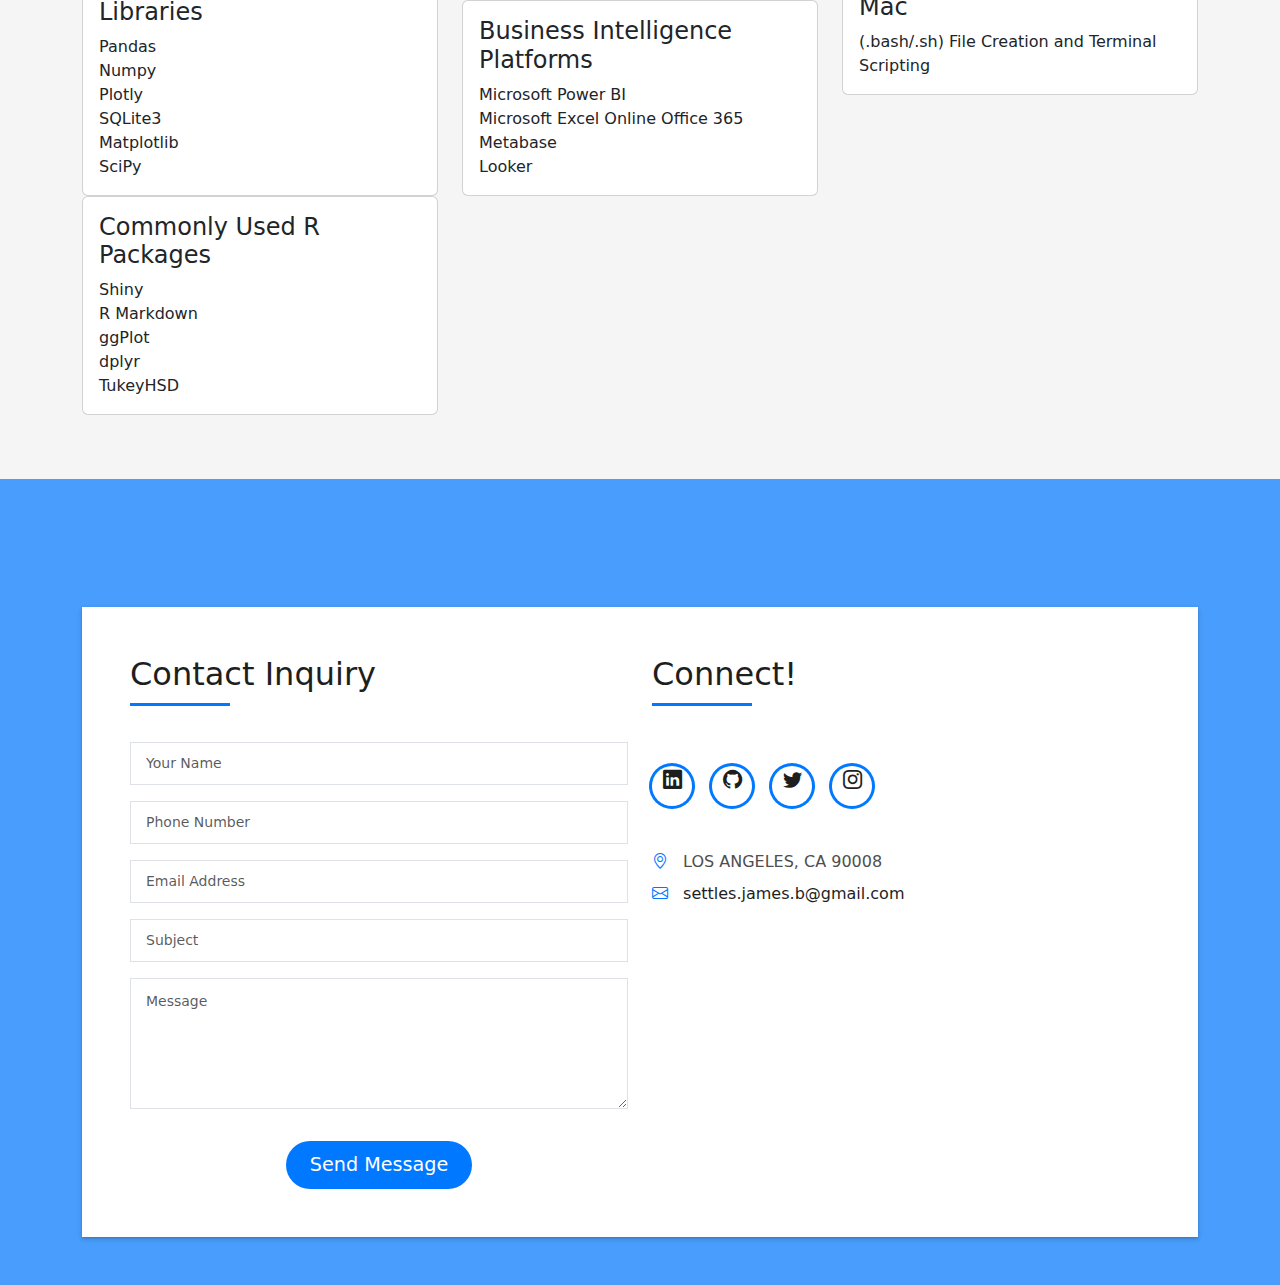
==== commit 661dd699: "test" ====
--- a/index.html
+++ b/index.html
@@ -18,7 +18,7 @@
   <link href="assets/vendor/glightbox/css/glightbox.min.css" rel="stylesheet">
   <link href="assets/vendor/swiper/swiper-bundle.min.css" rel="stylesheet">
 
-  <!-- Template Main CSS File -->
+  <!-- Template Main CSS File test -->
   <link href="assets/css/style.css" rel="stylesheet">
 
   <script>
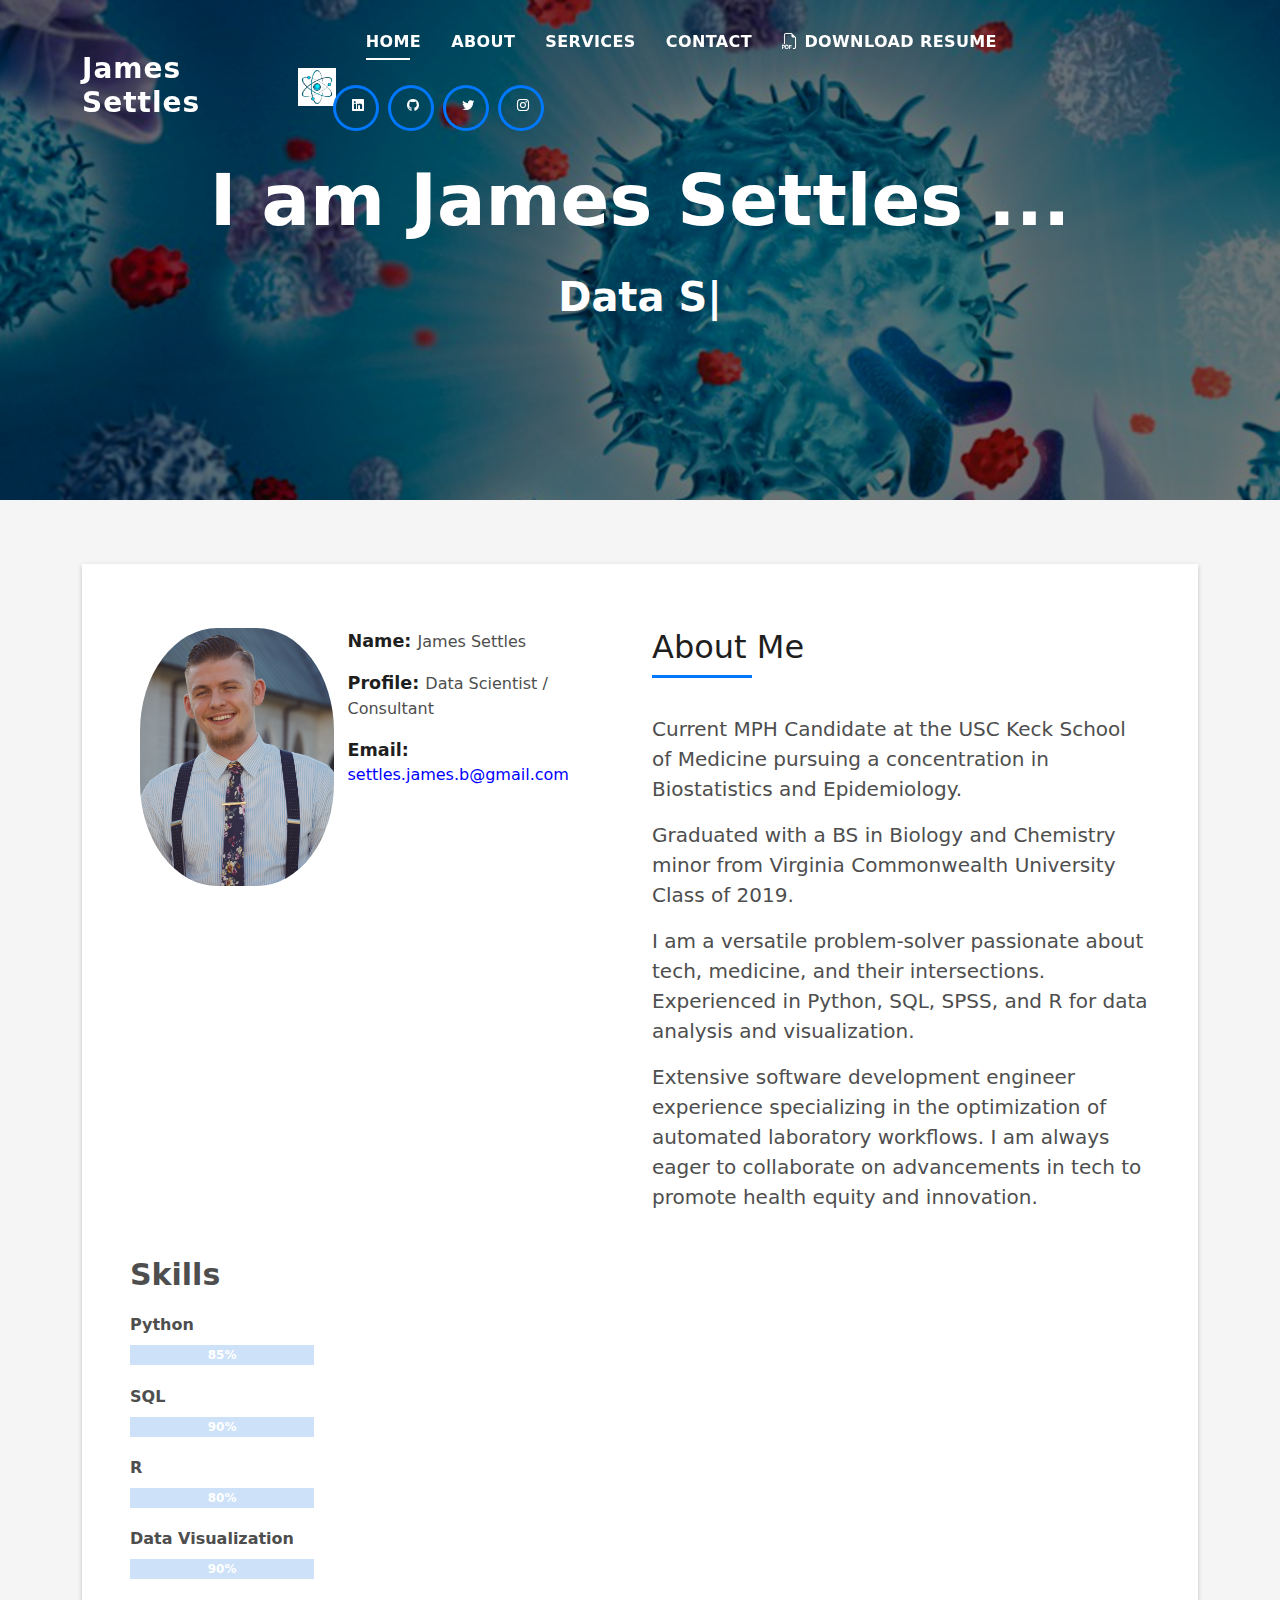
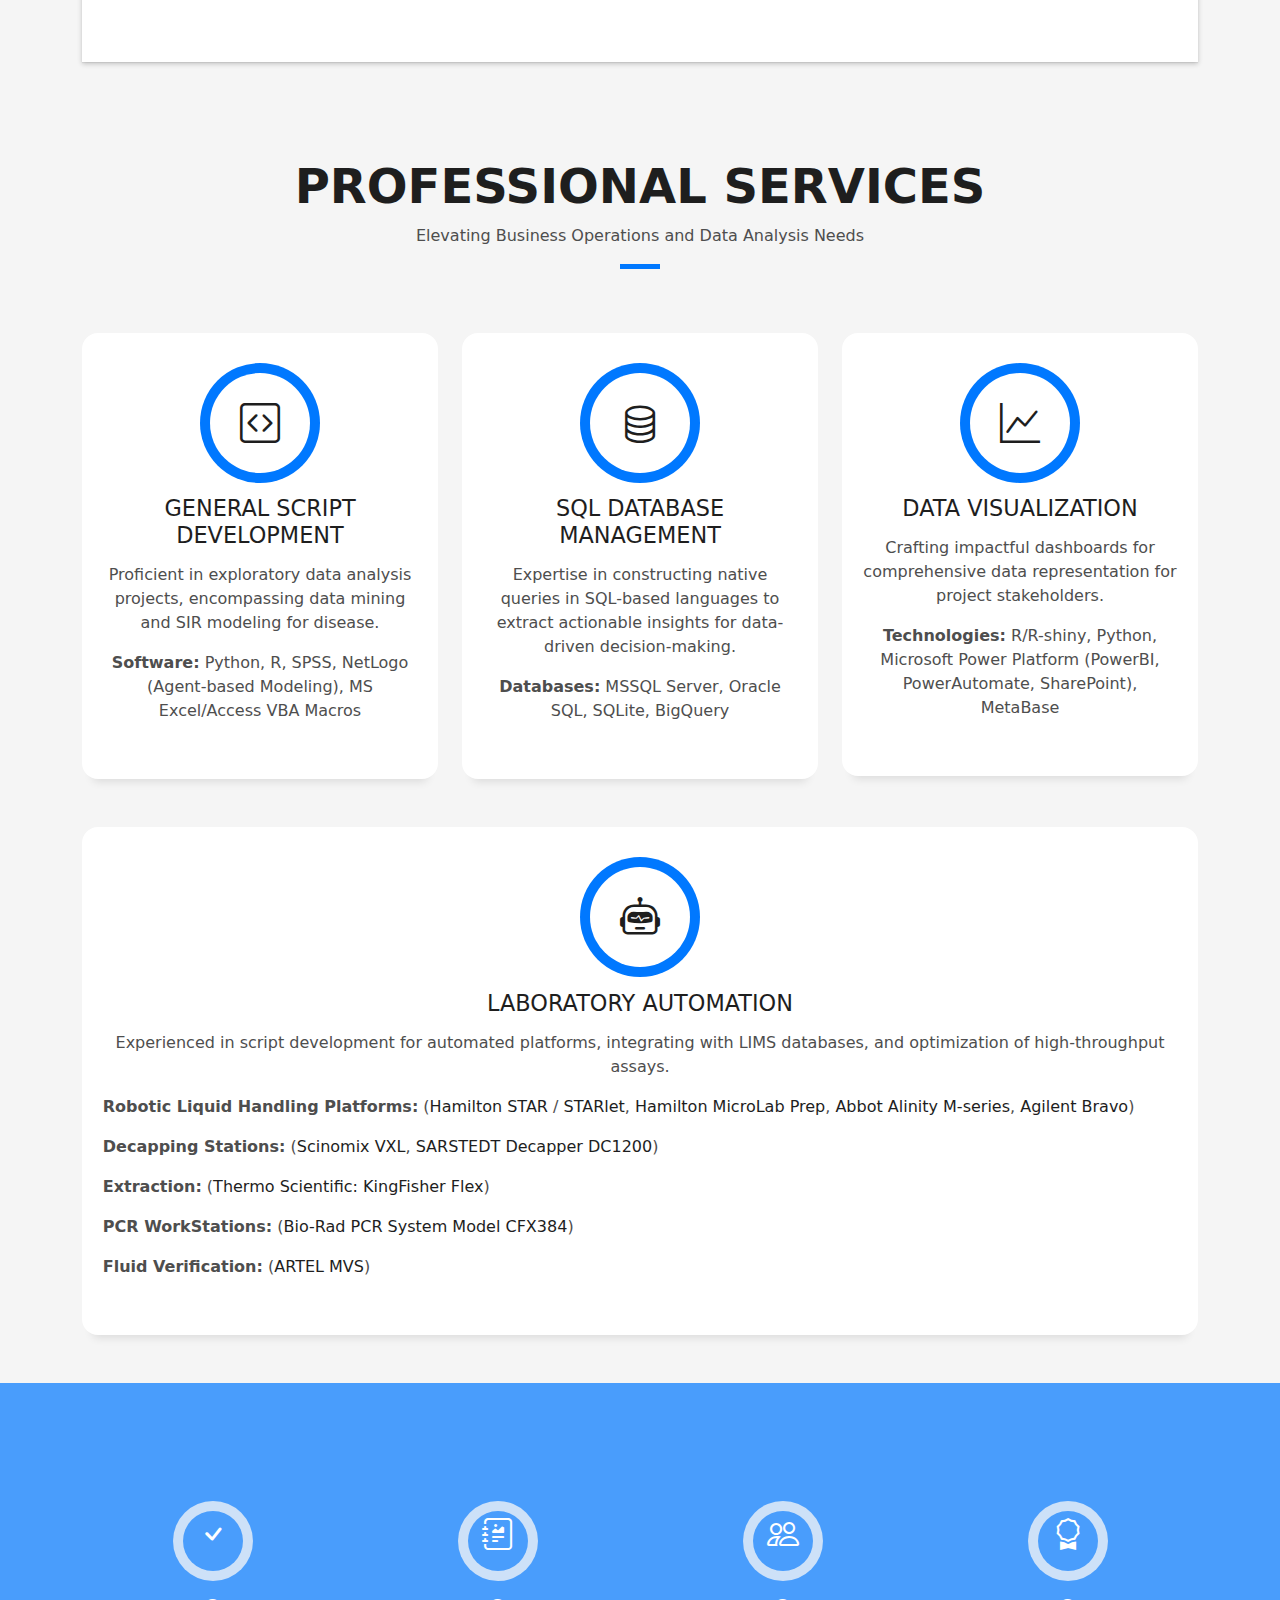
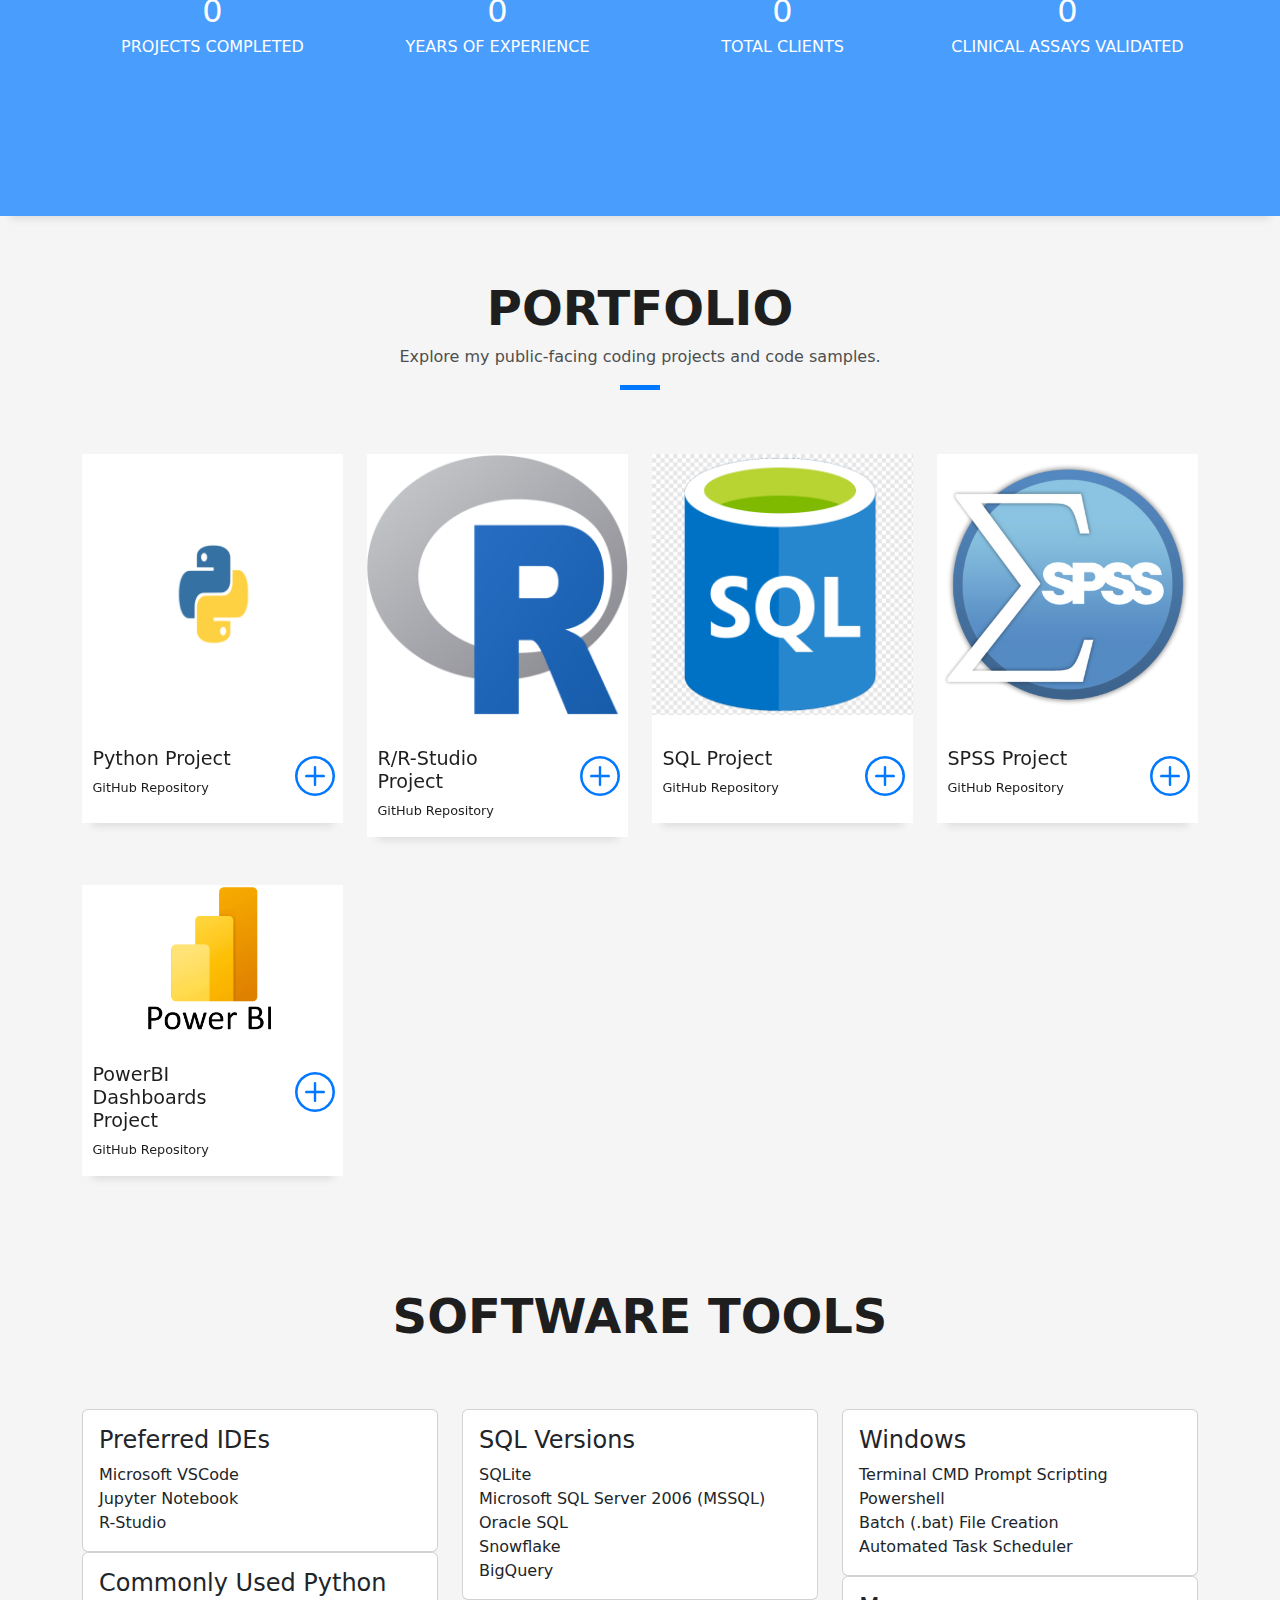
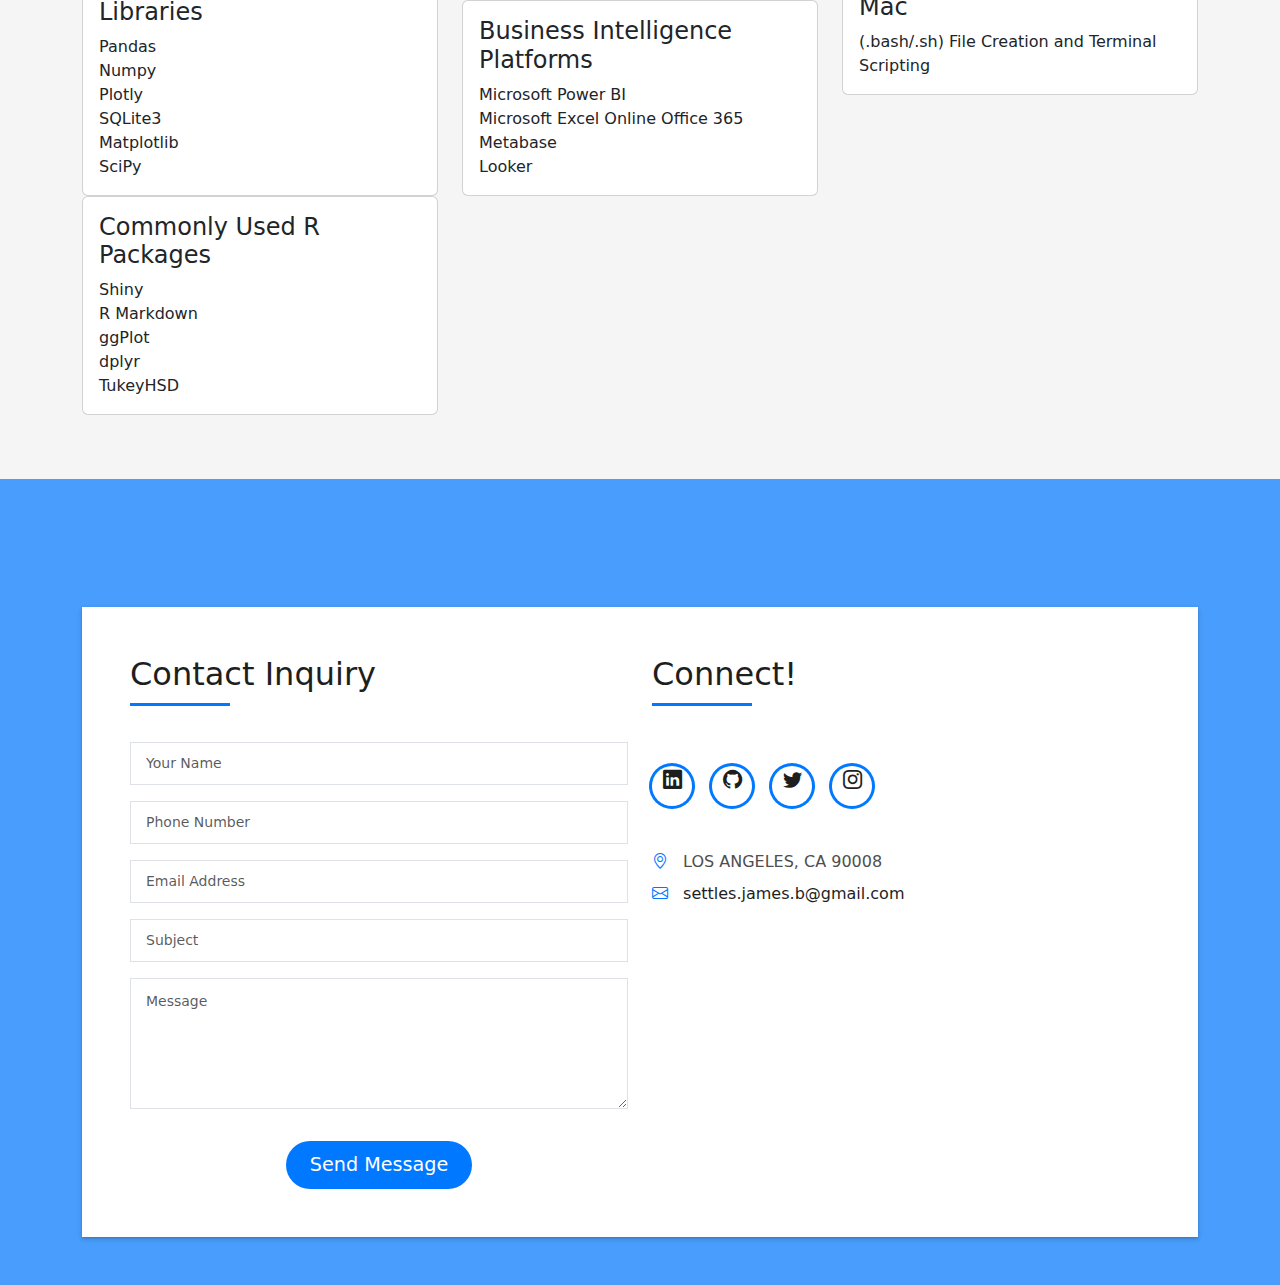
==== commit c6c420eb: "Update index.html" ====
--- a/index.html
+++ b/index.html
@@ -18,7 +18,7 @@
   <link href="assets/vendor/glightbox/css/glightbox.min.css" rel="stylesheet">
   <link href="assets/vendor/swiper/swiper-bundle.min.css" rel="stylesheet">
 
-  <!-- Template Main CSS File test -->
+  <!-- Template Main CSS File -->
   <link href="assets/css/style.css" rel="stylesheet">
 
   <script>
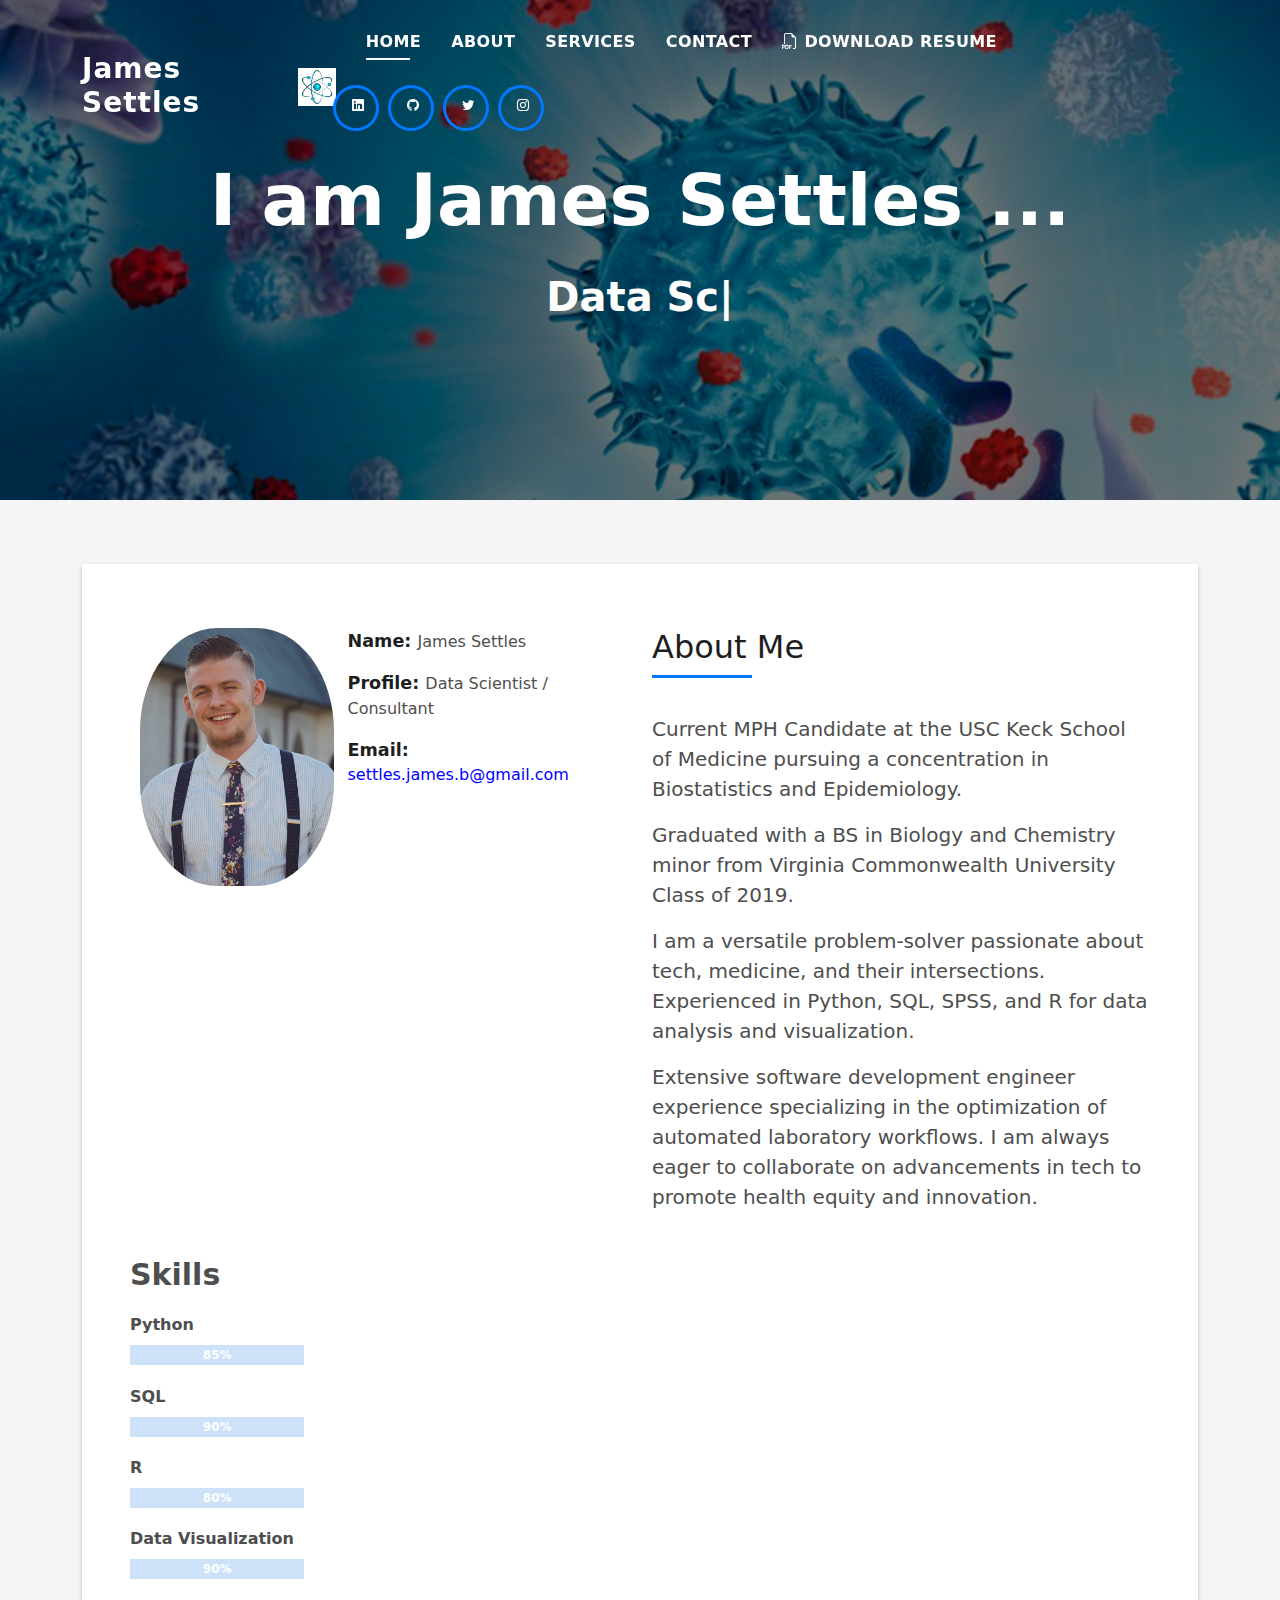
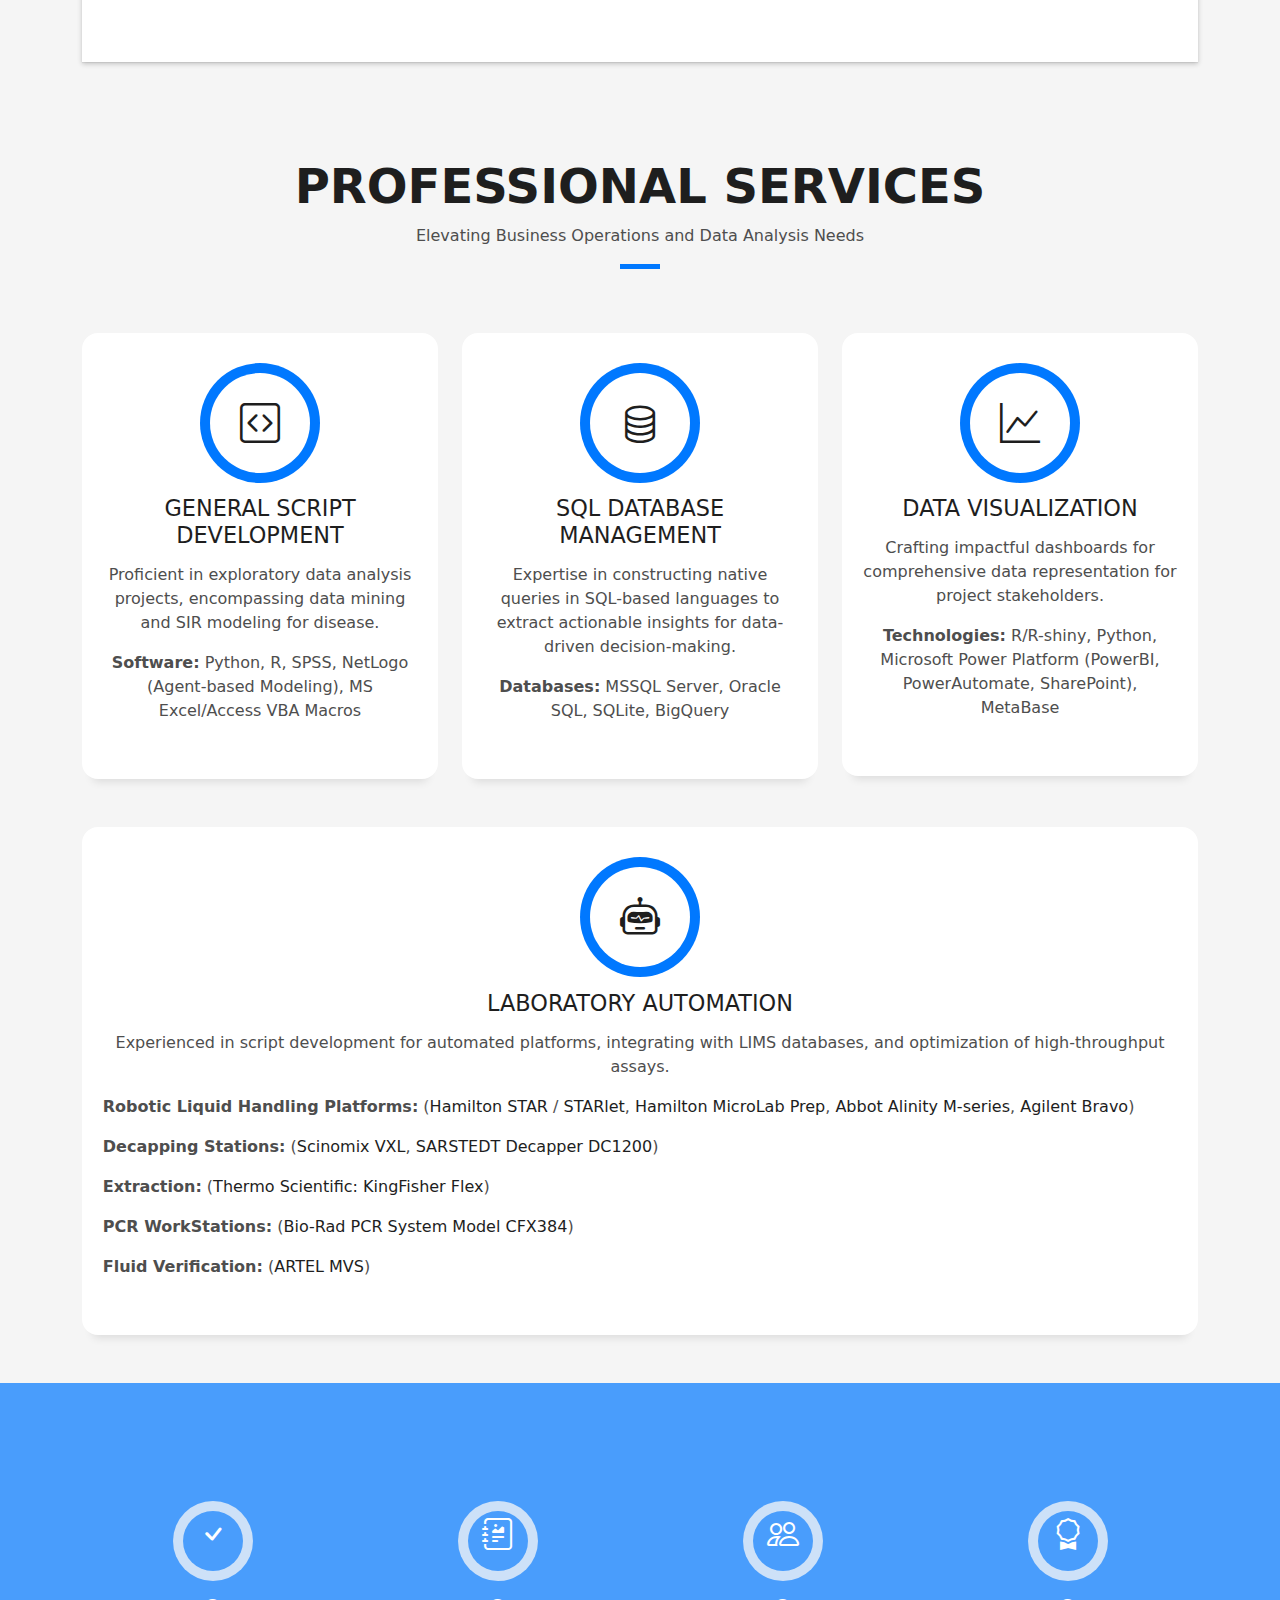
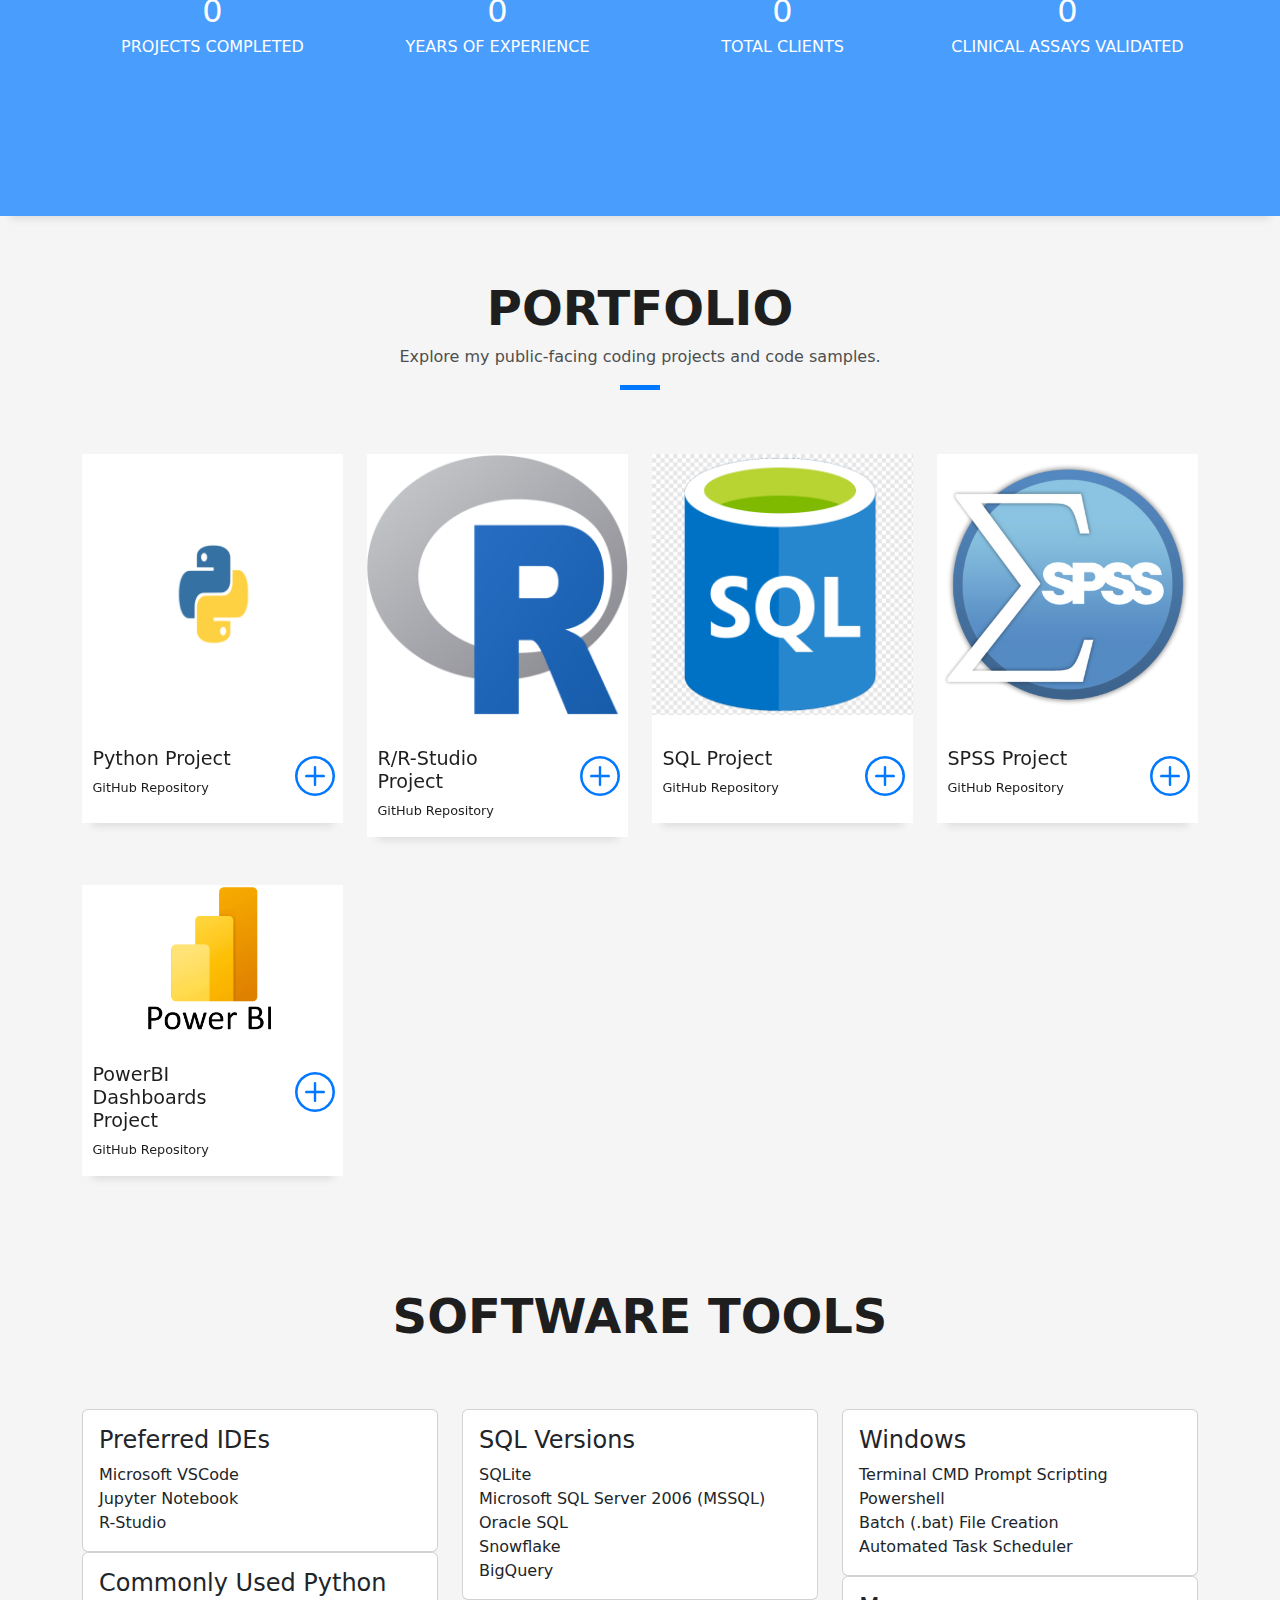
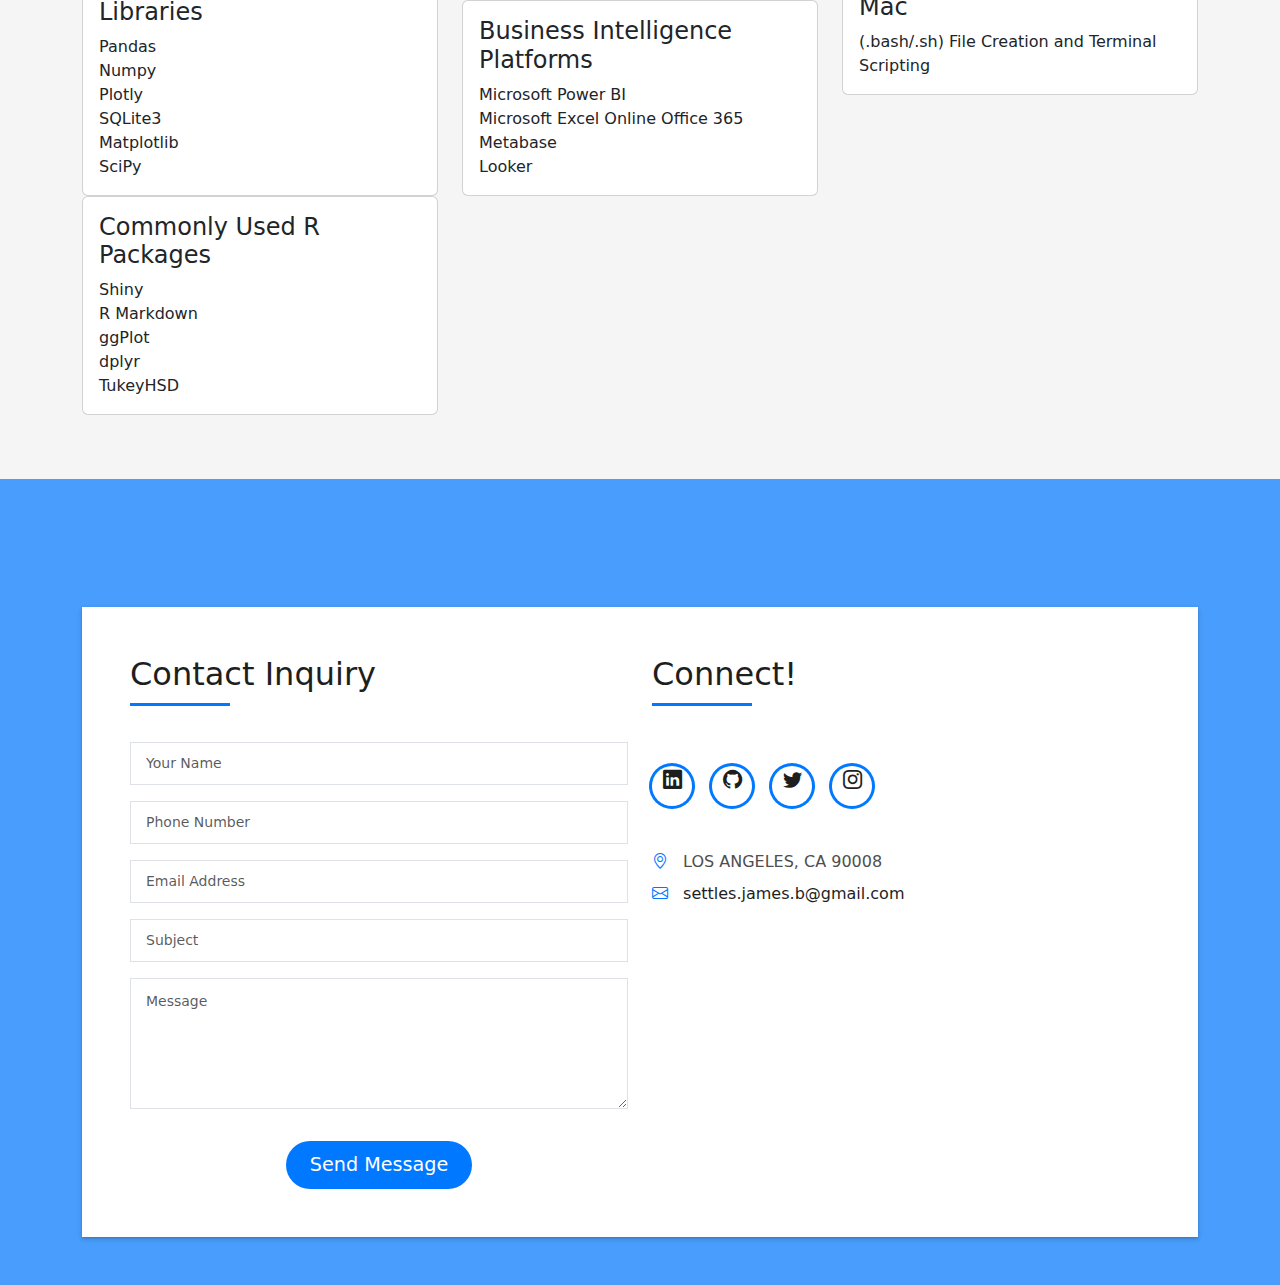
==== commit 838d1d6e: "site updates" ====
--- a/index.html
+++ b/index.html
@@ -63,7 +63,7 @@
           <li><a class="nav-link scrollto" href="#about">About</a></li>
           <li><a class="nav-link scrollto" href="#services">Services</a></li> 
           <li><a class="nav-link scrollto" href="#contact">Contact</a></li>
-          <li><a class="nav-link" href="assets/resume/JamesSettles30OctResumeDS.pdf"><span class="bi bi-filetype-pdf"> <b>Download Resume</b></i></span></a></li>      
+          <li><a class="nav-link" href="assets/resume/Resume_Settles.pdf"><span class="bi bi-filetype-pdf"> <b>Download Resume</b></i></span></a></li>      
         </ul>
         <ul>
           <li> <!--SPACE IN NAV BAR-->   </li>
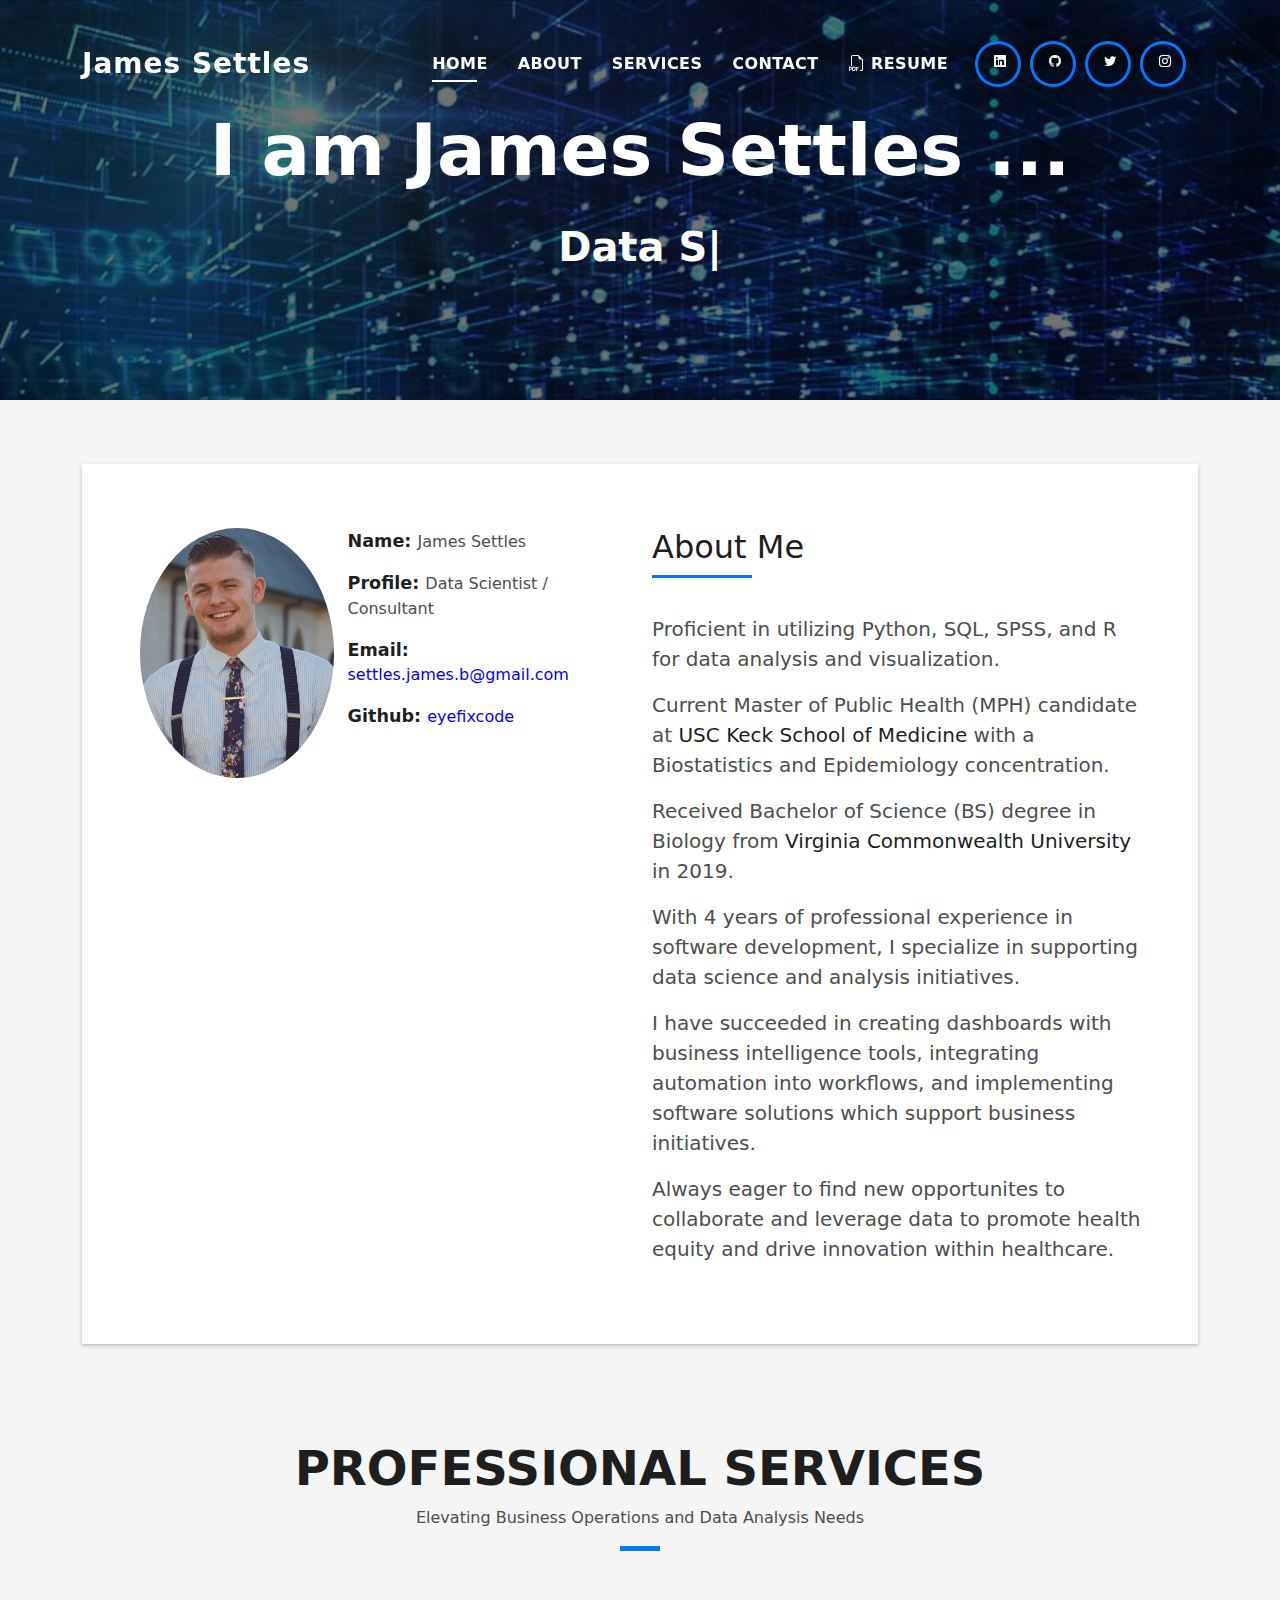
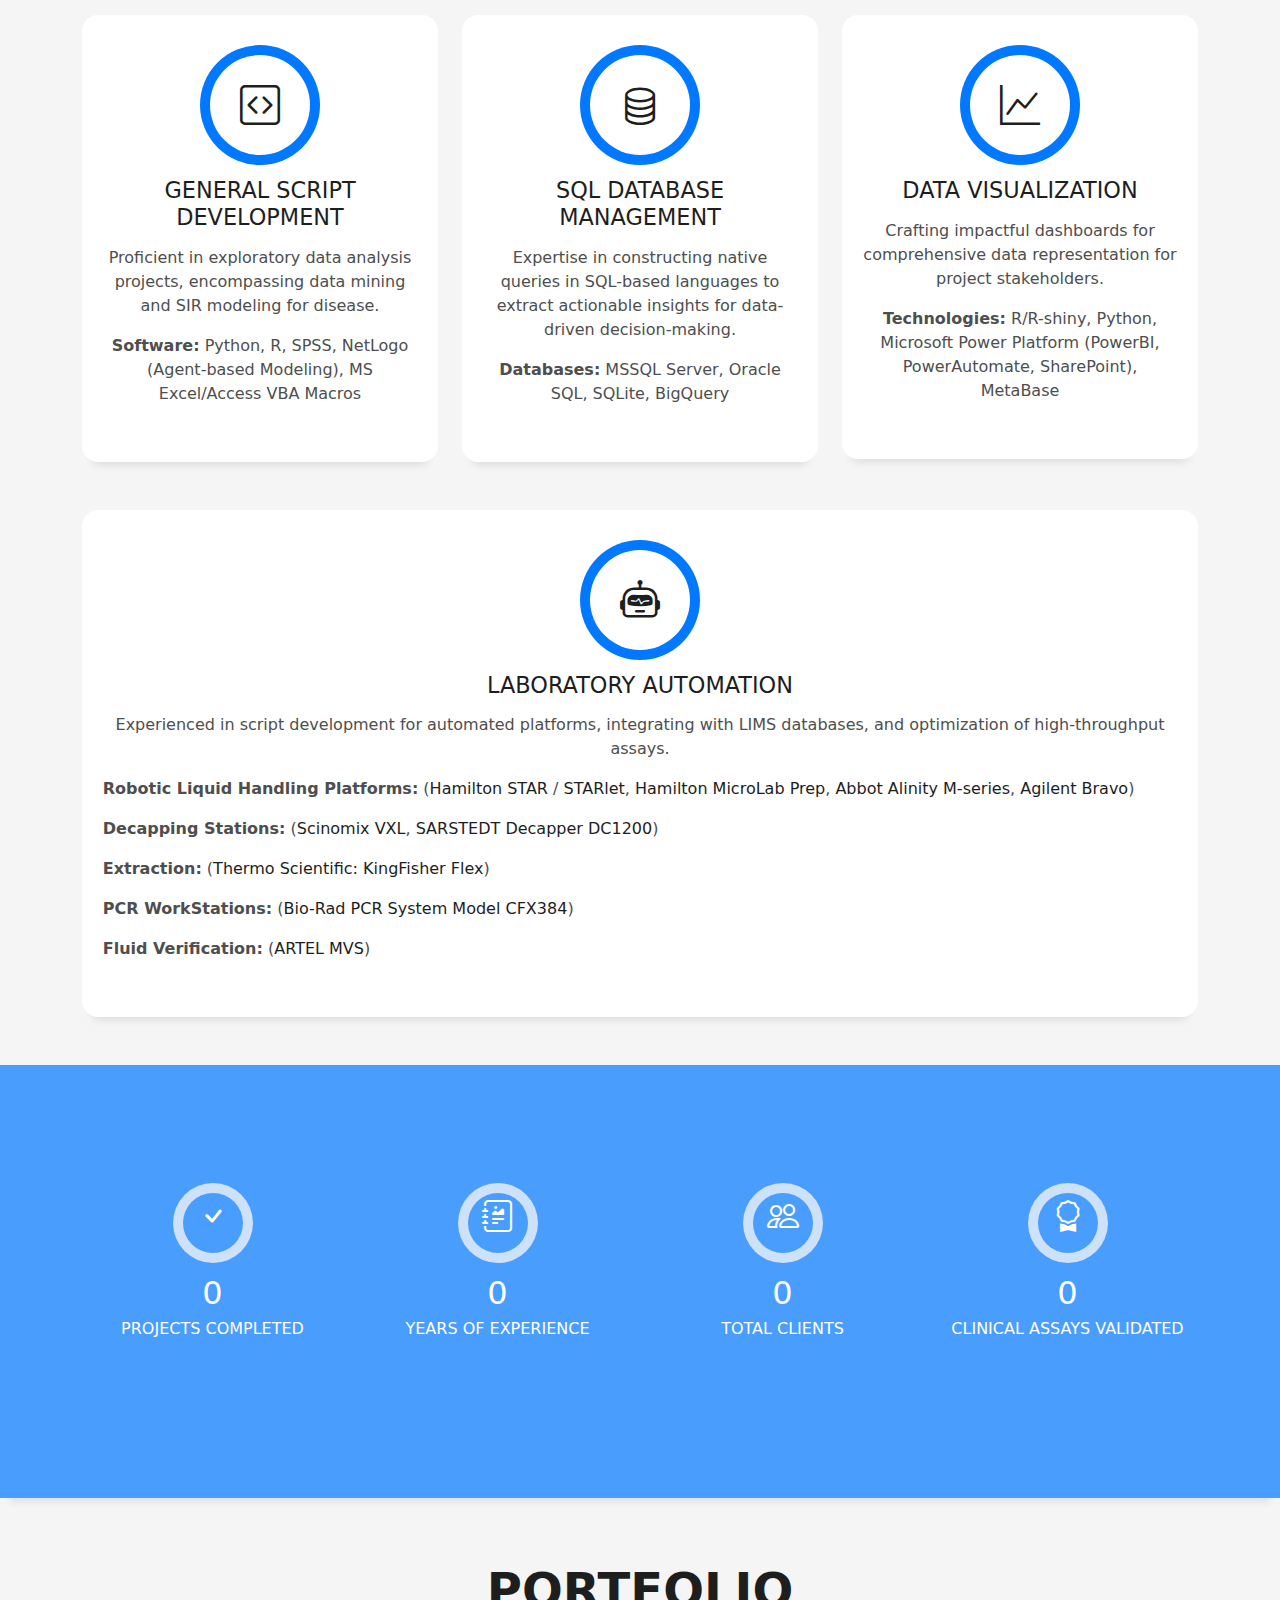
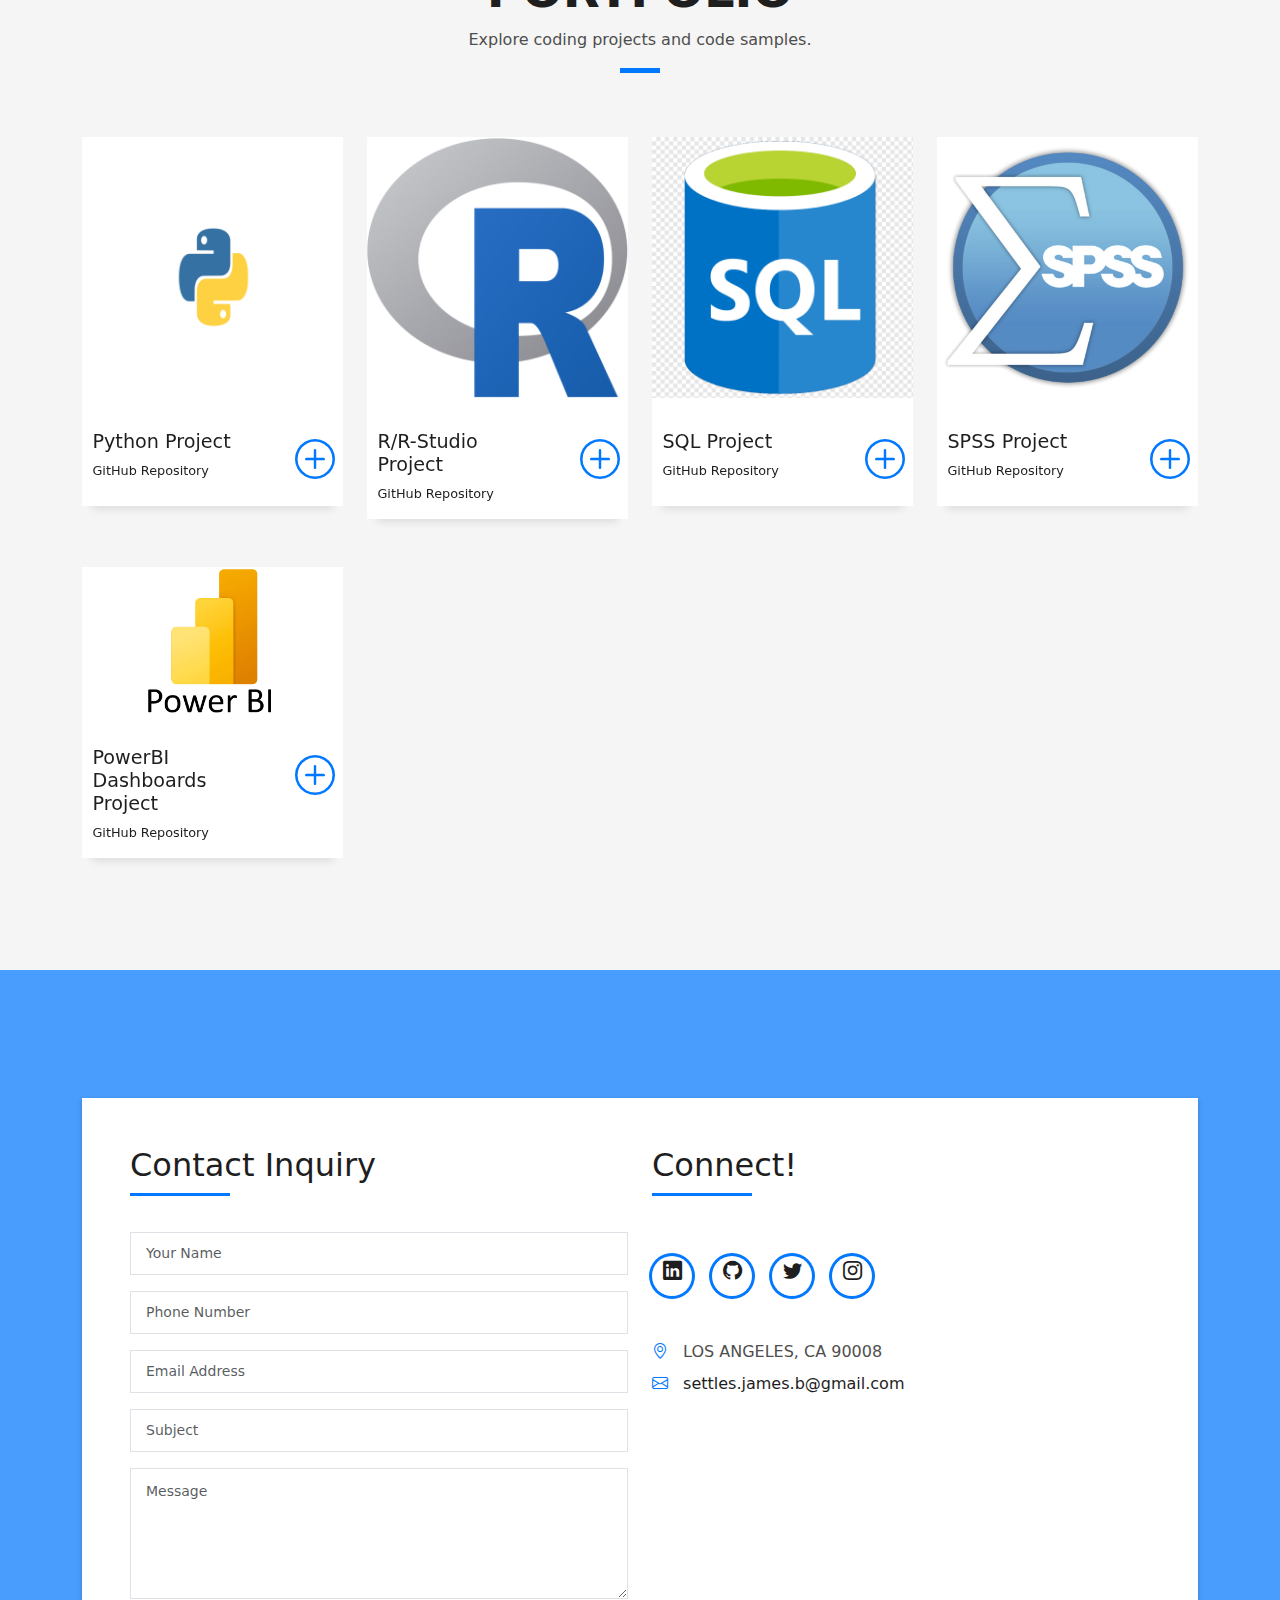
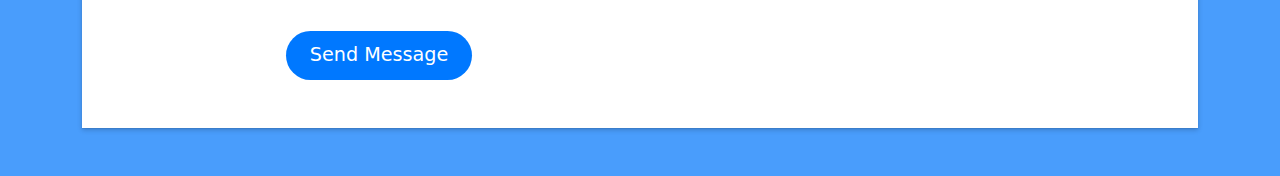
==== commit dc990be3: "Update index.html" ====
--- a/index.html
+++ b/index.html
@@ -4,7 +4,7 @@
   <meta charset="utf-8">
   <meta content="width=device-width, initial-scale=1.0" name="viewport">
 
-  <title>James Settles | Software Developer</title>
+  <title>James Settles | Data Scientist</title>
   <meta content="" name="description">
   <meta content="" name="keywords">
 
@@ -54,16 +54,14 @@
     <div class="container d-flex align-items-center justify-content-between">
 
       <h1 class="logo"><a href="index.html">James Settles</a></h1>
-      <!-- Uncomment below if you prefer to use an image logo -->
-       <a href="index.html" class="logo"><img src="assets/img/icon2.png" alt="" class="img-fluid"></a>
-
+      
       <nav id="navbar" class="navbar">
         <ul>
           <li><a class="nav-link scrollto active" href="#hero">Home</a></li>
           <li><a class="nav-link scrollto" href="#about">About</a></li>
           <li><a class="nav-link scrollto" href="#services">Services</a></li> 
           <li><a class="nav-link scrollto" href="#contact">Contact</a></li>
-          <li><a class="nav-link" href="assets/resume/Resume_Settles.pdf"><span class="bi bi-filetype-pdf"> <b>Download Resume</b></i></span></a></li>      
+          <li><a class="nav-link" href="assets/resume/Resume_Settles.pdf"><span class="bi bi-filetype-pdf"> <b>Resume</b></i></span></a></li>      
         </ul>
         <ul>
           <li> <!--SPACE IN NAV BAR-->   </li>
@@ -83,15 +81,13 @@
   </header><!-- End Header -->
 
   <!-- ======= Hero Section ======= -->
-  <div id="hero" class="hero route bg-image" style="background-image: url(assets/img/science/Cell_img.png); height: 500px;">
+  <div id="hero" class="hero route bg-image" style="background-image: url(assets/img/DataScience/Data-Science-Concepts.jpg); height: 400px;">
     <div class="overlay-itro"></div>
     <div class="hero-content display-table">
       <div class="table-cell">
         <div class="container">
-          <!--<p class="display-6 color-d">Hello, world!</p>-->
           <h1 class="hero-title mb-4"> I am James Settles ...</h1>
           <p class="hero-subtitle"><span class="typed" data-typed-items="Data Scientist, Automation Engineer, Software Developer, Business Consultant"></span></p>
-          <!-- <p class="pt-3"><a class="btn btn-primary btn js-scroll px-4" href="#about" role="button">Learn More</a></p> -->
         </div>
       </div>
     </div>
@@ -110,14 +106,15 @@
                 <div class="row">
                   <div class="col-sm-6 col-md-5">
                     <div class="about-img">
-                      <img src="assets/img/profile/prof.JPG" style="border-radius: 40%;" class="img-fluid b-shadow-a" alt="Profile Image">
+                      <img src="assets/img/profile/prof.JPG" style="border-radius: 50%;width: 250px;height: 250px;" class="img-fluid b-shadow-a" alt="Profile Image">
                     </div>
                   </div>
                   <div class="col-sm-6 col-md-7">
                     <div class="about-info">
                       <p><span class="title-s">Name: </span> James Settles</p>
                       <p><span class="title-s">Profile: </span> Data Scientist / Consultant</p>
-                      <p><span class="title-s">Email: </span> <a href="mailto: settles.james.b@gmail.com" style="color:blue">settles.james.b@gmail.com</a></p>
+                      <p><span class="title-s">Email: </span> <a href="mailto: settles.james.b@gmail.com" style="color:blue;">settles.james.b@gmail.com</a></p>
+                      <p><span class="title-s">Github: </span> <a href="https://github.com/eyefixcode" style="color:blue;">eyefixcode</a> </p>
                     </div>
                   </div>
                 </div>
@@ -127,15 +124,19 @@
                   <div class="title-box-2">
                     <h5 class="title-left">About Me</h5>
                   </div>
-                  <p class="lead">Current MPH Candidate at the <b>USC Keck School of Medicine</b> pursuing a concentration in Biostatistics and Epidemiology. </p>
-                  <p class="lead">Graduated with a BS in Biology and Chemistry minor from <b>Virginia Commonwealth University</b> Class of 2019. </p>
-                  <p class="lead">I am a versatile problem-solver passionate about tech, medicine, and their intersections. Experienced in <b>Python, SQL, SPSS,</b> and <b>R</b> for data analysis and visualization.</p>
-                  <p class="lead">Extensive software development engineer experience specializing in the optimization of automated laboratory workflows. I am always eager to collaborate on advancements in tech to promote health equity and innovation.</p>
-                </div>
-              </div>
-            </div>
-
-            <!-- Fancy Skills Loading Bars -->
+                  <p class="lead">Proficient in utilizing <b>Python</b>, <b>SQL</b>, <b>SPSS</b>, and <b>R</b> for data analysis and visualization.</p>
+                  <p class="lead">Current Master of Public Health (MPH) candidate at <a href="https://keck.usc.edu/"><b>USC Keck School of Medicine</b></a> with a Biostatistics and Epidemiology concentration.</p>
+                  <p class="lead">Received Bachelor of Science (BS) degree in Biology from <a href="https://vcu.edu/"><b>Virginia Commonwealth University</b></a> in 2019.</p>
+                  <p class="lead">With 4 years of professional experience in software development, I specialize in supporting data science and analysis initiatives.</p>
+                  <p class="lead">I have succeeded in creating dashboards with business intelligence tools, integrating automation into workflows, and implementing software solutions which support business initiatives.</p>
+                  <p class="lead">Always eager to find new opportunites to collaborate and leverage data to promote health equity and drive innovation within healthcare.</p>          
+                </div>
+              </div>
+            </div>
+
+
+
+            <!-- Fancy Skills Loading Bars
             <div class="row mt-4">
               <div class="col-md-6">
                 <div class="skill-mf">
@@ -159,6 +160,7 @@
                 </div>
               </div>
             </div>
+            -->
           </div>
         </div>
       </div>
@@ -335,7 +337,7 @@
             Portfolio
           </h3>
           <p class="subtitle-a">
-            Explore my public-facing coding projects and code samples.
+            Explore coding projects and code samples.
           </p>
           <div class="line-mf"></div>
         </div>
@@ -480,107 +482,6 @@
 </section>
 <!-- End Portfolio Section -->
 
-<!-- ======= Experience Section ======= -->
-<section id="work" class="portfolio-mf sect-pt4 route">
-  <div class="container">
-    <div class="row">
-      <div class="col-sm-12">
-        <div class="title-box">
-          <h5 class="title-a text-center">
-            Software Tools
-          </h5>
-        </div>
-      </div>
-      <div class="col-md-4 col-sm-6">
-        <div class="card">
-          <div class="card-body">
-            <h4 class="card-title">Preferred IDEs</h4>
-            <p class="card-text">
-              Microsoft VSCode<br>
-              Jupyter Notebook<br>
-              R-Studio
-            </p>
-          </div>
-        </div>
-        <div class="card">
-          <div class="card-body">
-            <h4 class="card-title">Commonly Used Python Libraries</h4>
-            <p class="card-text">
-              Pandas<br>
-              Numpy<br>
-              Plotly<br>
-              SQLite3<br>
-              Matplotlib<br>
-              SciPy
-            </p>
-          </div>
-        </div>
-        <div class="card">
-          <div class="card-body">
-            <h4 class="card-title">Commonly Used R Packages</h4>
-            <p class="card-text">
-              Shiny<br>
-              R Markdown<br>
-              ggPlot<br>
-              dplyr<br>
-              TukeyHSD
-            </p>
-          </div>
-        </div>
-      </div>
-      <div class="col-md-4 col-sm-6">
-        <div class="card">
-          <div class="card-body">
-            <h4 class="card-title">SQL Versions</h4>
-            <p class="card-text">
-              SQLite<br>
-              Microsoft SQL Server 2006 (MSSQL)<br>
-              Oracle SQL<br>
-              Snowflake<br>
-              BigQuery
-            </p>
-          </div>
-        </div>
-        <div class="card">
-          <div class="card-body">
-            <h4 class="card-title">Business Intelligence Platforms</h4>
-            <p class="card-text">
-              Microsoft Power BI<br>
-              Microsoft Excel Online Office 365<br>
-              Metabase<br>
-              Looker
-            </p>
-          </div>
-        </div>
-      </div>
-      <div class="col-md-4 col-sm-12">
-        <div class="card">
-          <div class="card-body">
-            <h4 class="card-title">Windows</h4>
-            <p class="card-text">
-              Terminal CMD Prompt Scripting<br>
-              Powershell<br>
-              Batch (.bat) File Creation<br>
-              Automated Task Scheduler
-            </p>
-          </div>
-        </div>
-        <div class="card">
-          <div class="card-body">
-            <h4 class="card-title">Mac</h4>
-            <p class="card-text">
-              (.bash/.sh) File Creation and Terminal Scripting
-            </p>
-          </div>
-        </div>
-      </div>
-    </div>
-  </div>
-</section>
-<!-- End Experience Section -->
-
-<!-- ======= Education Section ======= -->
-<!-- End Education Section -->
     
     <!-- ======= Contact Section ======= -->
     <section id="contact" class="paralax-mf footer-paralax bg-image sect-mt4 route" style="background-image: url(assets/img/Automation/Pipette_img2.jpg)">
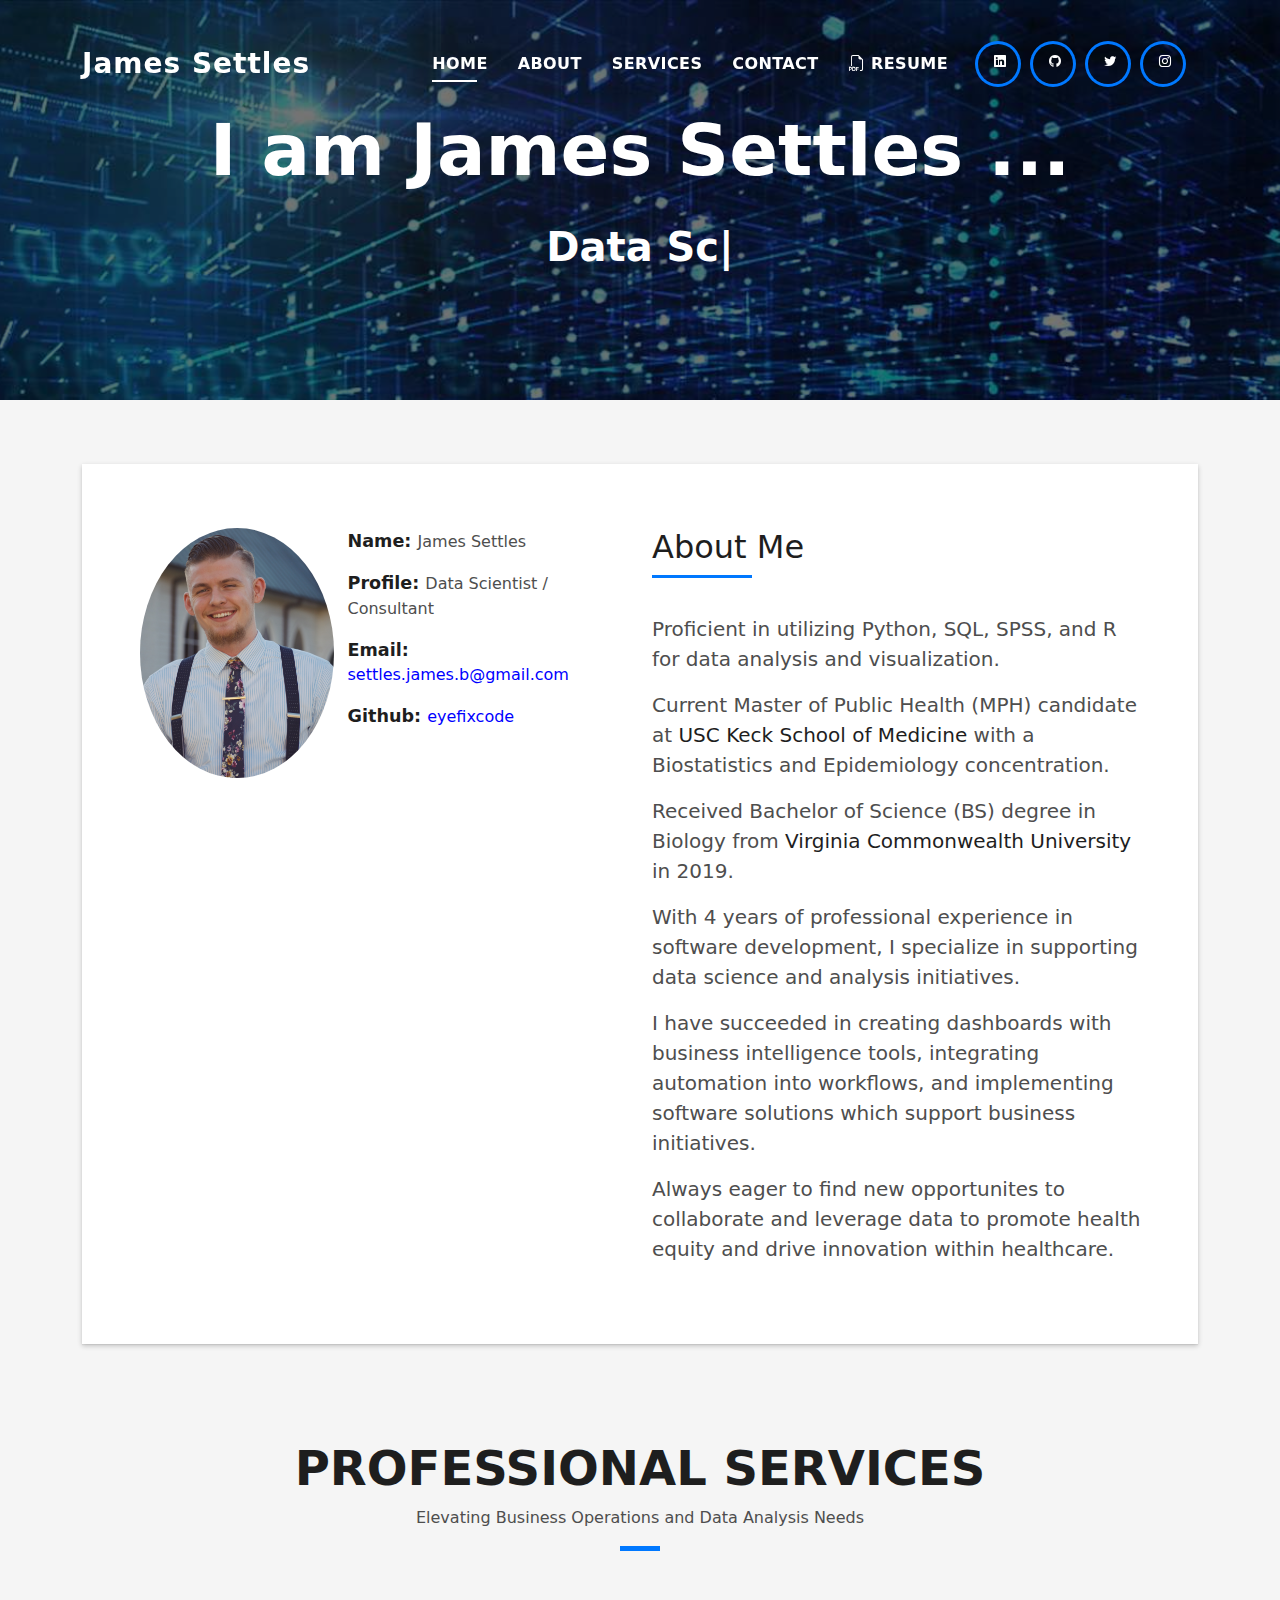
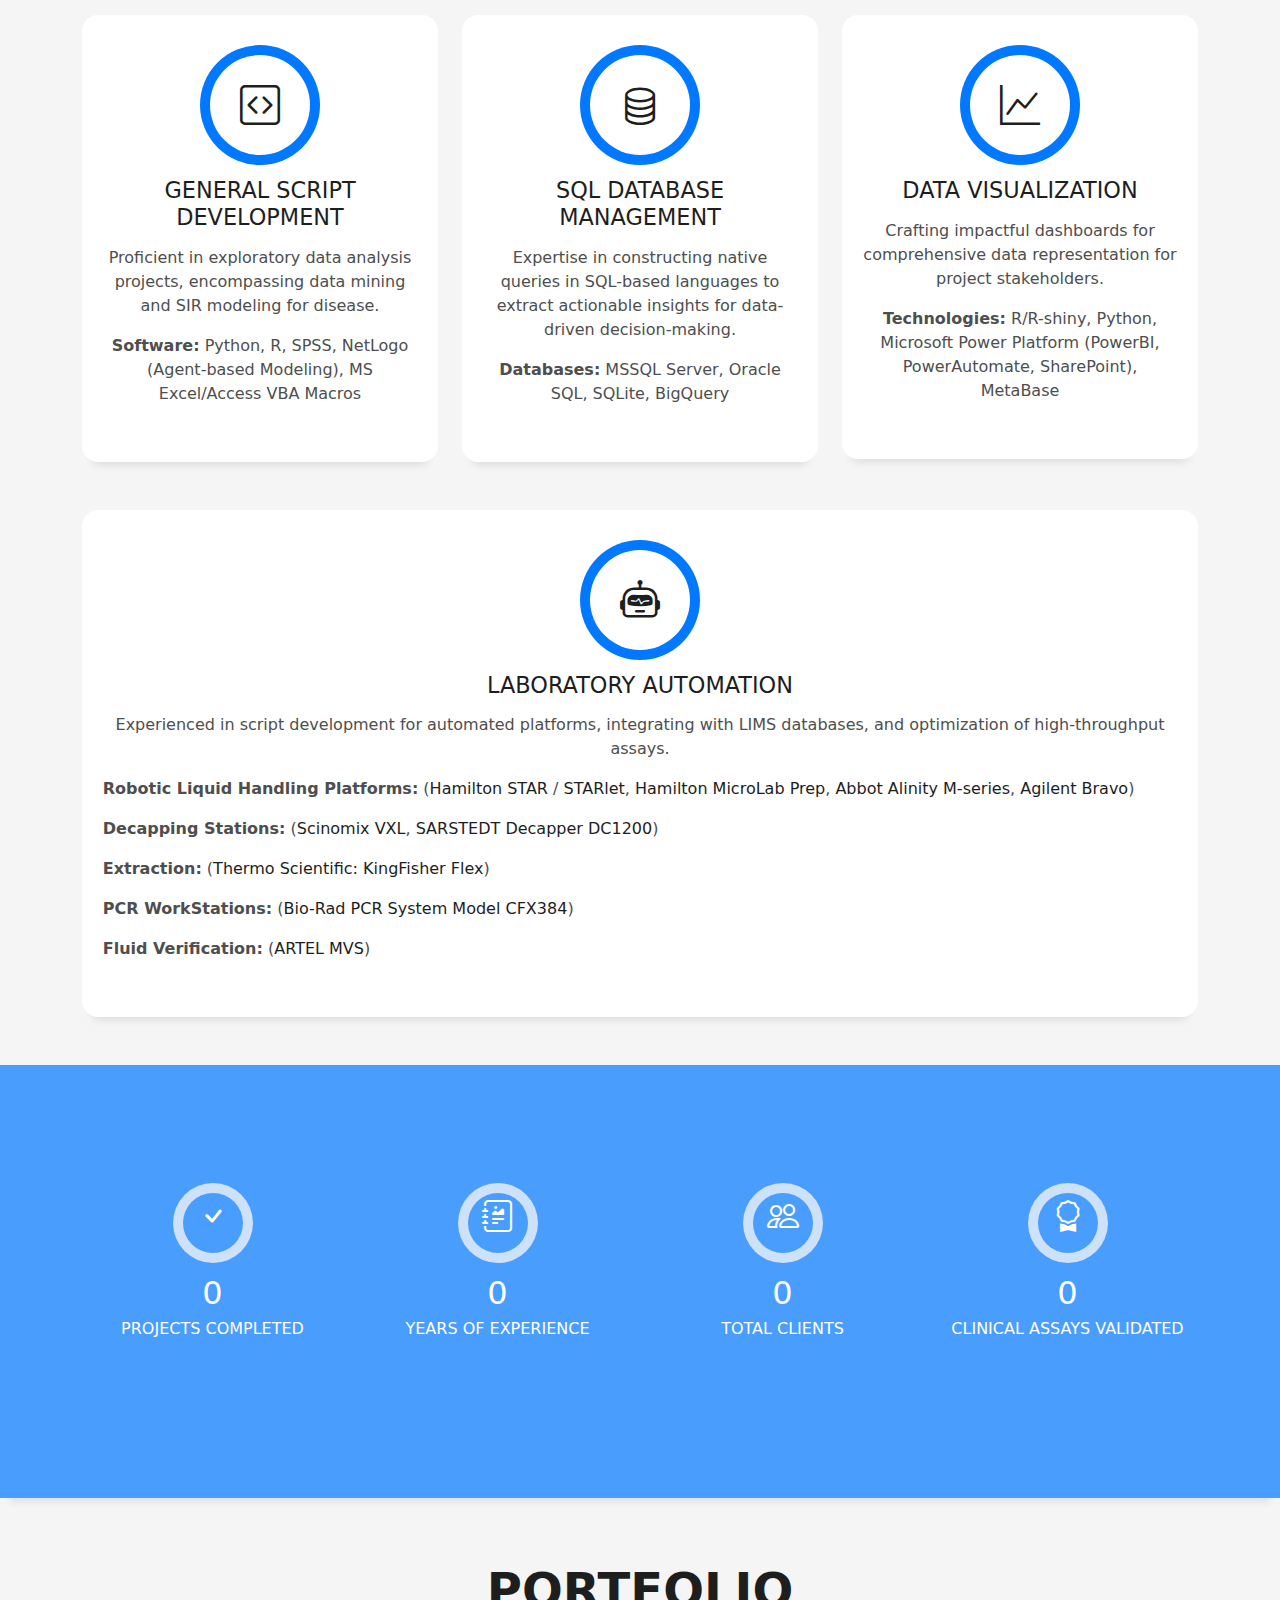
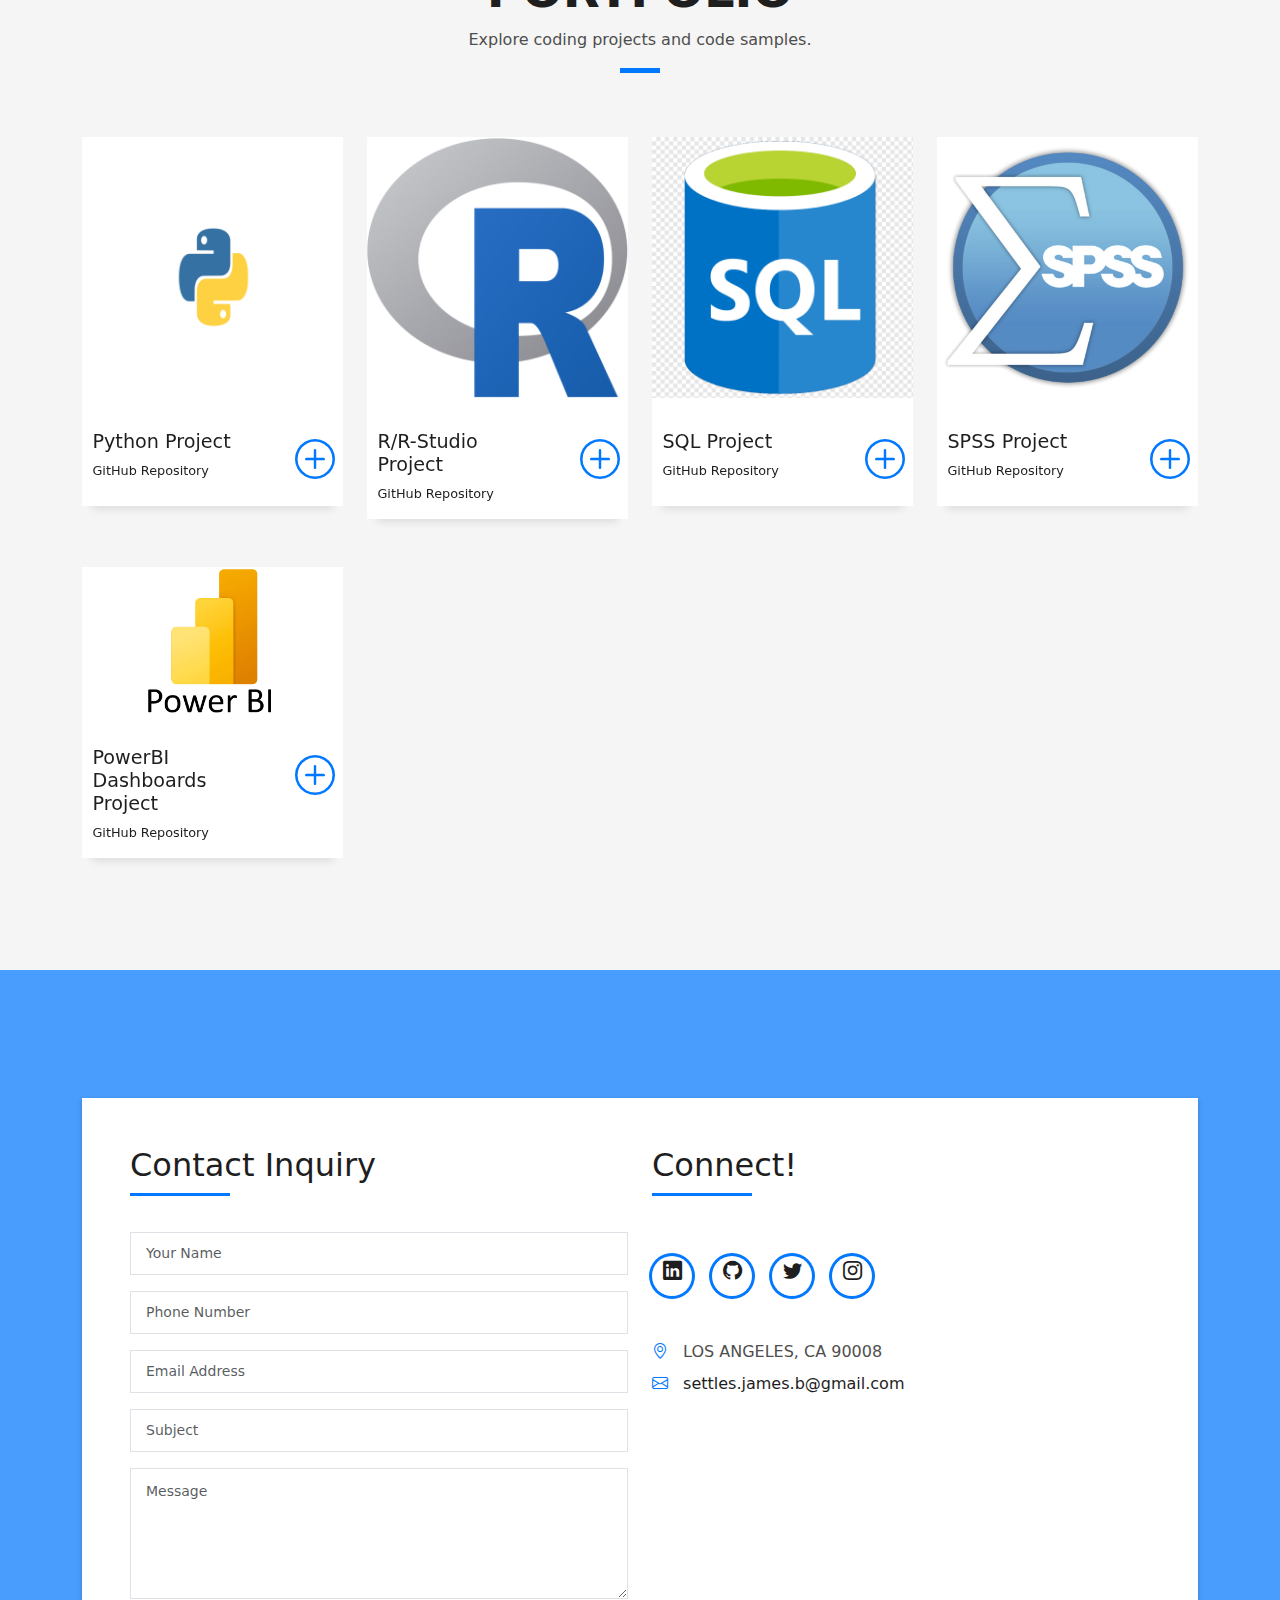
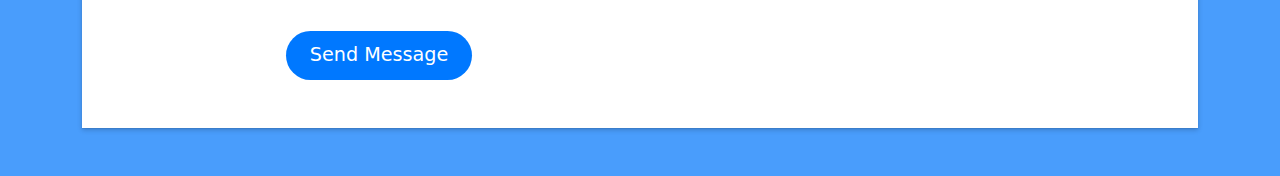
==== commit 32a03048: "updates to main site" ====
--- a/index.html
+++ b/index.html
@@ -87,7 +87,7 @@
       <div class="table-cell">
         <div class="container">
           <h1 class="hero-title mb-4"> I am James Settles ...</h1>
-          <p class="hero-subtitle"><span class="typed" data-typed-items="Data Scientist, Automation Engineer, Software Developer, Business Consultant"></span></p>
+          <p class="hero-subtitle"><span class="typed" data-typed-items="Data Scientist, Automation Engineer, Software Developer"></span></p>
         </div>
       </div>
     </div>
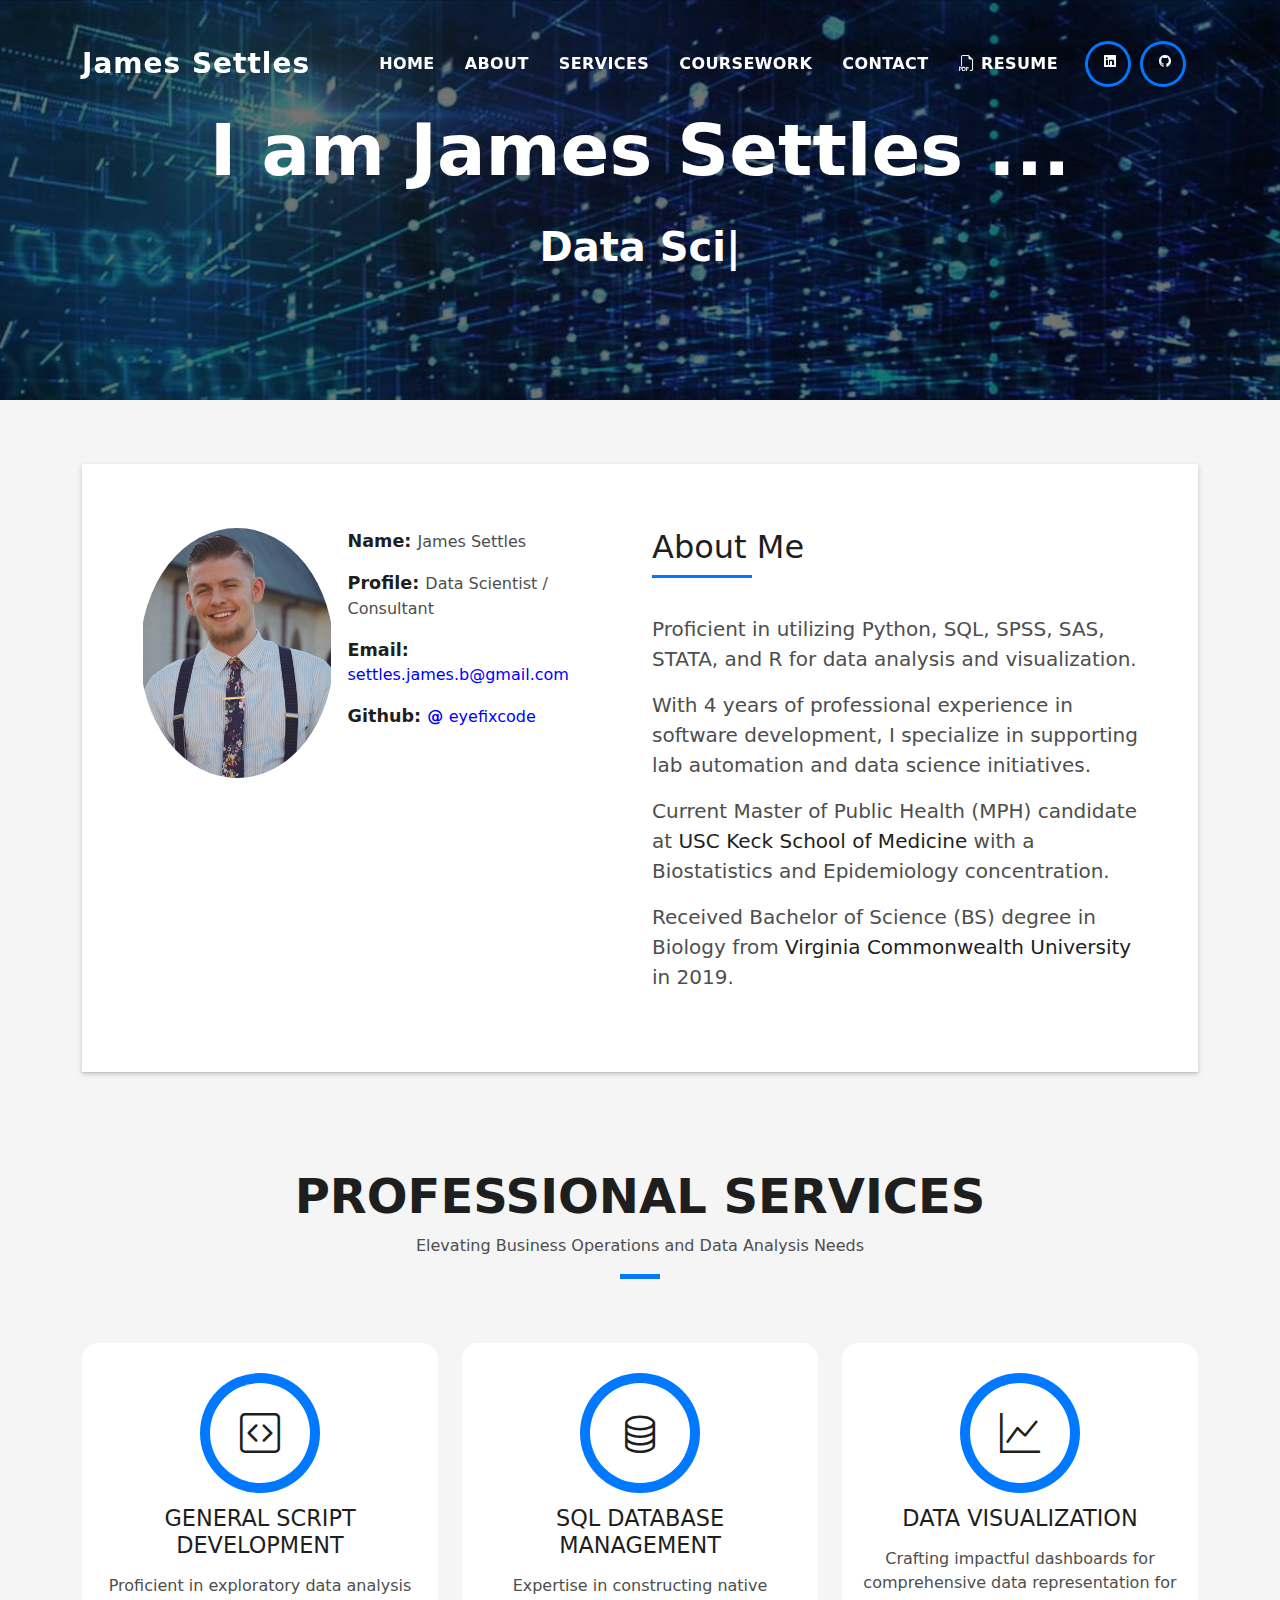
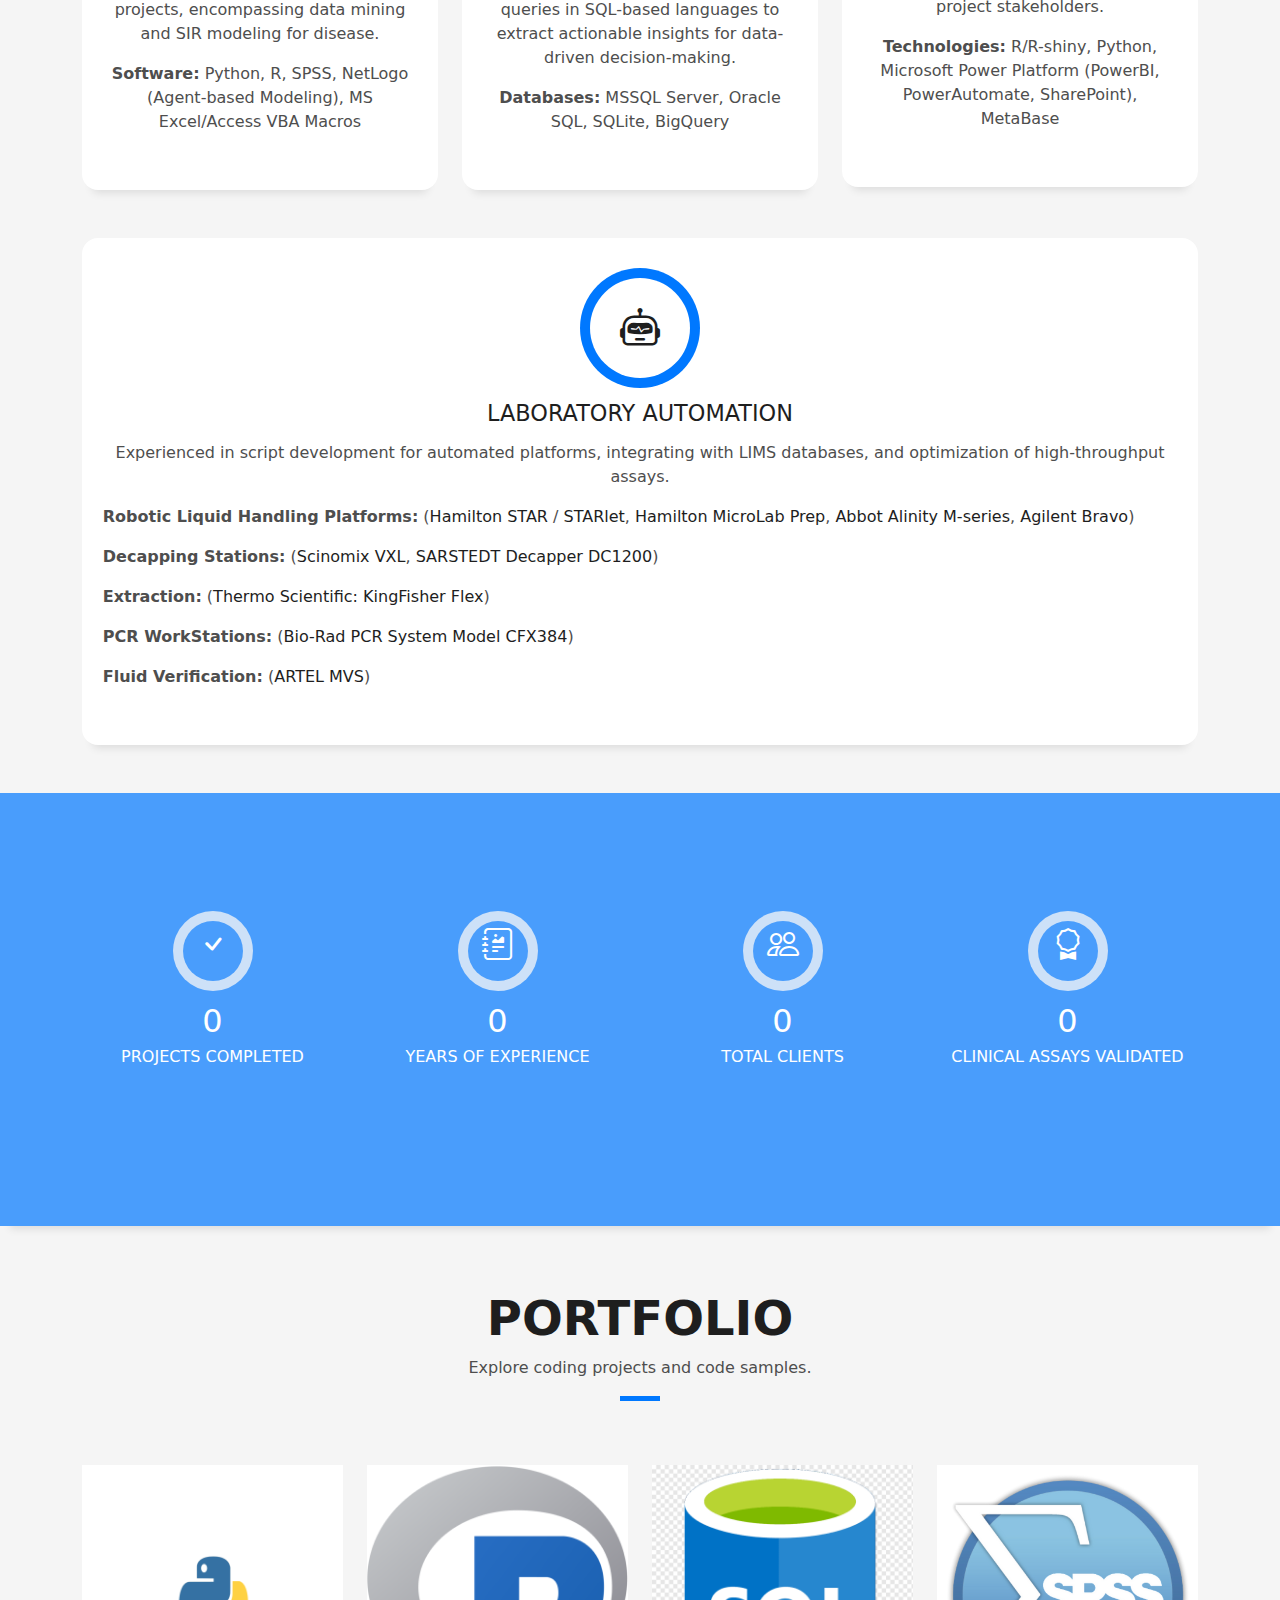
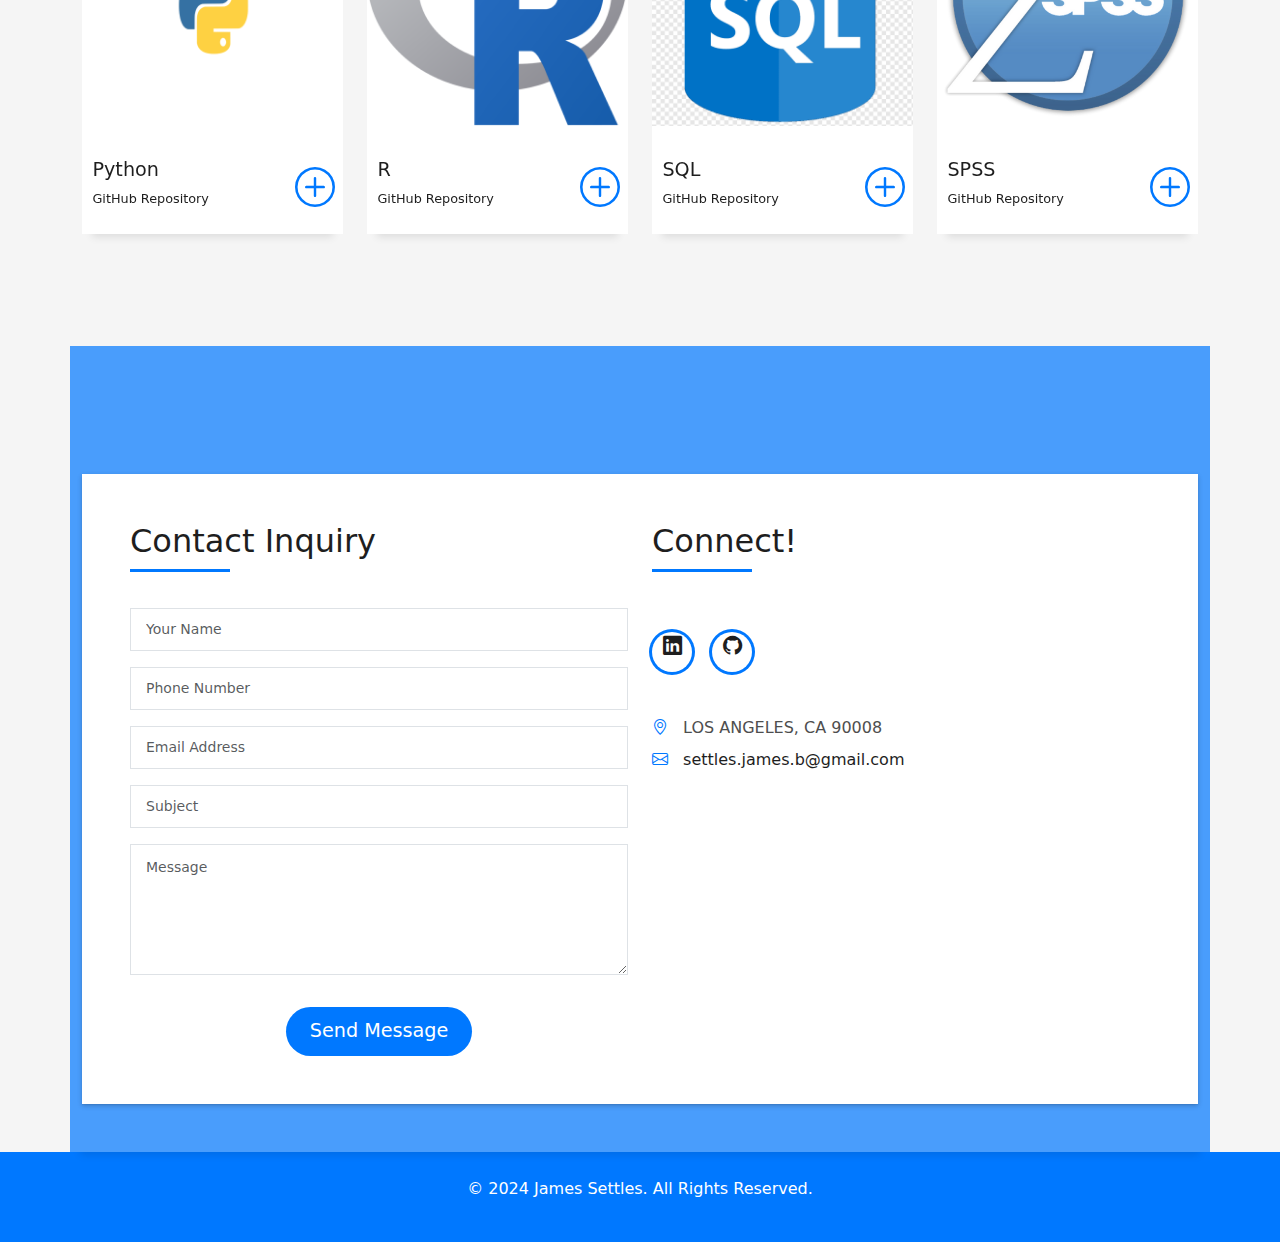
==== commit 7f9e007b: "site upgrade" ====
--- a/index.html
+++ b/index.html
@@ -57,10 +57,11 @@
       
       <nav id="navbar" class="navbar">
         <ul>
-          <li><a class="nav-link scrollto active" href="#hero">Home</a></li>
-          <li><a class="nav-link scrollto" href="#about">About</a></li>
-          <li><a class="nav-link scrollto" href="#services">Services</a></li> 
-          <li><a class="nav-link scrollto" href="#contact">Contact</a></li>
+          <li><a class="nav-link scrollto" href="index.html">Home</a></li>
+          <li><a class="nav-link scrollto" href="index.html#about" onclick="navigateToSection(event, 'about')">About</a></li>          
+          <li><a class="nav-link scrollto" href="index.html#services" onclick="navigateToSection(event, 'services')">Services</a></li>
+          <li><a class="nav-link" href="coursework.html">Coursework</a></li>
+          <li><a class="nav-link scrollto" href="index.html#contact" onclick="navigateToSection(event, 'contact')">Contact</a></li>
           <li><a class="nav-link" href="assets/resume/Resume_Settles.pdf"><span class="bi bi-filetype-pdf"> <b>Resume</b></i></span></a></li>      
         </ul>
         <ul>
@@ -70,8 +71,12 @@
           <ul>
               <li><a href="https://www.linkedin.com/in/james-bryce-settles-99675013a/"><span class="ico-circle"><i class="bi bi-linkedin"></i></span></a></li>
               <li><a href="https://github.com/eyefixcode"><span class="ico-circle"><i class="bi bi-github"></i></span></a></li>
+              <!--
               <li><a href="https://twitter.com/i/flow/login?redirect_after_login=%2Feyefixcode"><span class="ico-circle"><i class="bi bi-twitter"></i></span></a></li>
+              -->
+              <!--
               <li><a href="https://www.instagram.com/iceybrycie/?igshid=OGQ5ZDc2ODk2ZA%3D%3D"><span class="ico-circle"><i class="bi bi-instagram"></i></span></a></li>
+              -->
           </ul>
         </div>
         <i class="bi bi-list mobile-nav-toggle"></i>
@@ -106,7 +111,10 @@
                 <div class="row">
                   <div class="col-sm-6 col-md-5">
                     <div class="about-img">
-                      <img src="assets/img/profile/prof.JPG" style="border-radius: 50%;width: 250px;height: 250px;" class="img-fluid b-shadow-a" alt="Profile Image">
+                      <img src="assets/img/profile/prof.JPG" 
+     class="img-fluid b-shadow-a" 
+     style="border-radius: 50%; width: 250px; height: 250px; object-fit: contain;" 
+     alt="Profile Image">
                     </div>
                   </div>
                   <div class="col-sm-6 col-md-7">
@@ -114,7 +122,7 @@
                       <p><span class="title-s">Name: </span> James Settles</p>
                       <p><span class="title-s">Profile: </span> Data Scientist / Consultant</p>
                       <p><span class="title-s">Email: </span> <a href="mailto: settles.james.b@gmail.com" style="color:blue;">settles.james.b@gmail.com</a></p>
-                      <p><span class="title-s">Github: </span> <a href="https://github.com/eyefixcode" style="color:blue;">eyefixcode</a> </p>
+                      <p><span class="title-s">Github: </span> <a href="https://github.com/eyefixcode" style="color:blue;"><b>@ </b>eyefixcode</a> </p>
                     </div>
                   </div>
                 </div>
@@ -124,12 +132,11 @@
                   <div class="title-box-2">
                     <h5 class="title-left">About Me</h5>
                   </div>
-                  <p class="lead">Proficient in utilizing <b>Python</b>, <b>SQL</b>, <b>SPSS</b>, and <b>R</b> for data analysis and visualization.</p>
+                  <p class="lead">Proficient in utilizing <b>Python</b>, <b>SQL</b>, <b>SPSS</b>, <b>SAS</b>, <b>STATA</b>, and <b>R</b> for data analysis and visualization.</p>
+                  <p class="lead">With 4 years of professional experience in software development, I specialize in supporting lab automation and data science initiatives.</p>
                   <p class="lead">Current Master of Public Health (MPH) candidate at <a href="https://keck.usc.edu/"><b>USC Keck School of Medicine</b></a> with a Biostatistics and Epidemiology concentration.</p>
                   <p class="lead">Received Bachelor of Science (BS) degree in Biology from <a href="https://vcu.edu/"><b>Virginia Commonwealth University</b></a> in 2019.</p>
-                  <p class="lead">With 4 years of professional experience in software development, I specialize in supporting data science and analysis initiatives.</p>
-                  <p class="lead">I have succeeded in creating dashboards with business intelligence tools, integrating automation into workflows, and implementing software solutions which support business initiatives.</p>
-                  <p class="lead">Always eager to find new opportunites to collaborate and leverage data to promote health equity and drive innovation within healthcare.</p>          
+                  
                 </div>
               </div>
             </div>
@@ -348,7 +355,7 @@
       <div class="col-md-3">
         <!-- Card for Python Project -->
         <div class="work-box">
-          <a href="assets/img/soft-lang/python.png" data-gallery="portfolioGallery" class="portfolio-lightbox">
+          <a href="https://github.com/eyefixcode/Python">
             <div class="work-img">
               <img src="assets/img/soft-lang/python.png" alt="Python Project" class="img-fluid">
             </div>
@@ -356,14 +363,14 @@
           <div class="work-content">
             <div class="row">
               <div class="col-sm-8">
-                <h2 class="w-title">Python Project</h2>
+                <h2 class="w-title">Python</h2>
                 <div class="w-more">
                   <span class="w-ctegory"><a href="https://github.com/eyefixcode/Python">GitHub Repository</a></span>
                 </div>
                 </div>
               <div class="col-sm-4">
                 <div class="w-like">
-                  <a href="portfolio-details.html"> <span class="bi bi-plus-circle"></span></a>
+                  <a href="https://github.com/eyefixcode/Python"> <span class="bi bi-plus-circle"></span></a>
                 </div>
               </div>
             </div>
@@ -374,7 +381,7 @@
       <!-- Card for R/R-Studio Project -->
       <div class="col-md-3">
         <div class="work-box">
-          <a href="assets/img/soft-lang/R.png" data-gallery="portfolioGallery" class="portfolio-lightbox">
+          <a href="https://github.com/eyefixcode/RStudio">
             <div class="work-img">
               <img src="assets/img/soft-lang/R.png" alt="R/R-Studio Project" class="img-fluid">
             </div>
@@ -382,14 +389,14 @@
           <div class="work-content">
             <div class="row">
               <div class="col-sm-8">
-                <h2 class="w-title">R/R-Studio Project</h2>
+                <h2 class="w-title">R</h2>
                 <div class="w-more">
                   <span class="w-ctegory"><a href="https://github.com/eyefixcode/RStudio">GitHub Repository</a></span>
                 </div>
                 </div>
               <div class="col-sm-4">
                 <div class="w-like">
-                  <a href="portfolio-details.html"> <span class="bi bi-plus-circle"></span></a>
+                  <a href="https://github.com/eyefixcode/RStudio"> <span class="bi bi-plus-circle"></span></a>
                 </div>
               </div>
             </div>
@@ -400,22 +407,22 @@
       <!-- Card for SQL Project -->
       <div class="col-md-3">
         <div class="work-box">
-          <a href="assets/img/soft-lang/SQL.png" data-gallery="portfolioGallery" class="portfolio-lightbox">
+          <a href="https://github.com/eyefixcode/SQL">
             <div class="work-img">
-              <img src="assets/img/soft-lang/SQL.png" alt="SQL Project" class="img-fluid">
+              <img src="assets/img/soft-lang/SQL.png" alt="SQL" class="img-fluid">
             </div>
           </a>
           <div class="work-content">
             <div class="row">
               <div class="col-sm-8">
-                <h2 class="w-title">SQL Project</h2>
+                <h2 class="w-title">SQL</h2>
                 <div class="w-more">
                   <span class="w-ctegory"><a href="https://github.com/eyefixcode/SQL">GitHub Repository</a></span>
                 </div>
                 </div>
               <div class="col-sm-4">
                 <div class="w-like">
-                  <a href="portfolio-details.html"> <span class="bi bi-plus-circle"></span></a>
+                  <a href="https://github.com/eyefixcode/SQL"> <span class="bi bi-plus-circle"></span></a>
                 </div>
               </div>
             </div>
@@ -426,7 +433,7 @@
       <!-- Card for SPSS Project -->
       <div class="col-md-3">
         <div class="work-box">
-          <a href="assets/img/soft-lang/SPSS.png" data-gallery="portfolioGallery" class="portfolio-lightbox">
+          <a href="https://github.com/eyefixcode/SPSS">
             <div class="work-img">
               <img src="assets/img/soft-lang/spss_logo.png" alt="SPSS Project" class="img-fluid">
             </div>
@@ -434,14 +441,14 @@
           <div class="work-content">
             <div class="row">
               <div class="col-sm-8">
-                <h2 class="w-title">SPSS Project</h2>
+                <h2 class="w-title">SPSS</h2>
                 <div class="w-more">
                   <span class="w-ctegory"><a href="https://github.com/eyefixcode/SPSS">GitHub Repository</a></span>
                 </div>
                 </div>
               <div class="col-sm-4">
                 <div class="w-like">
-                  <a href="portfolio-details.html"> <span class="bi bi-plus-circle"></span></a>
+                  <a href="https://github.com/eyefixcode/SPSS"> <span class="bi bi-plus-circle"></span></a>
                 </div>
               </div>
             </div>
@@ -452,7 +459,7 @@
       <!-- Add three more cards for a total of four in each row -->
       <!-- Repeat the above card structure for PowerBI Dashboards Project -->
 
-      <!-- Card for PowerBI Dashboards Project -->
+      <!-- Card for PowerBI Dashboards Project 
       <div class="col-md-3">
         <div class="work-box">
           <a href="assets/img/soft-lang/PowerBI.png" data-gallery="portfolioGallery" class="portfolio-lightbox">
@@ -480,6 +487,8 @@
     </div>
   </div>
 </section>
+
+-->
 <!-- End Portfolio Section -->
 
     
@@ -592,8 +601,10 @@
                                         <!-- <li><a href=""><span class="ico-circle"><i class="bi bi-facebook"></i></span></a></li> -->
                                         <li><a href="https://www.linkedin.com/in/james-bryce-settles-99675013a/"><span class="ico-circle"><i class="bi bi-linkedin"></i></span></a></li>
                                         <li><a href="https://github.com/eyefixcode"><span class="ico-circle"><i class="bi bi-github"></i></span></a></li>
+                                        <!--
                                         <li><a href="https://twitter.com/i/flow/login?redirect_after_login=%2Feyefixcode"><span class="ico-circle"><i class="bi bi-twitter"></i></span></a></li>
                                         <li><a href="https://www.instagram.com/iceybrycie/?igshid=OGQ5ZDc2ODk2ZA%3D%3D"><span class="ico-circle"><i class="bi bi-instagram"></i></span></a></li>
+                                      -->
                                     </ul>
                                   </div>
                                   <div class="more-info">
@@ -618,7 +629,13 @@
   </main><!-- End #main -->
 
 
- 
+  <!-- ======= Footer ======= -->
+  <footer>
+    <div class="container">
+      <p>&copy; 2024 James Settles. All Rights Reserved.</p>
+    </div>
+  </footer>
+
 
   <div id="preloader"></div>
   <a href="#" class="back-to-top d-flex align-items-center justify-content-center"><i class="bi bi-arrow-up-short"></i></a>
--- a/assets/css/style.css
+++ b/assets/css/style.css
@@ -900,6 +900,52 @@
 }
 
 /*--------------------------------------------------------------
+# Coursework
+--------------------------------------------------------------*/
+.service-box {
+  background-color: #fff;
+  padding: 2.5rem 1.3rem;
+  border-radius: 1rem;
+  margin-bottom: 3rem;
+  text-align: center;
+}
+
+.service-box:hover .ico-circle {
+  transition: all 500ms ease;
+  color: #fff;
+  background-color: #0078ff;
+  box-shadow: 0 0 0 10px #cde1f8;
+}
+
+.service-box .service-ico {
+  margin-bottom: 1rem;
+  color: #1e1e1e;
+}
+
+.service-box .ico-circle {
+  transition: all 500ms ease;
+  display: inline-flex;
+  align-items: center;
+  justify-content: center;
+}
+
+.service-box .ico-circle i {
+  line-height: 0;
+  font-size: 40px;
+}
+
+.service-box .s-title {
+  font-size: 1.4rem;
+  text-transform: uppercase;
+  text-align: center;
+  padding: 0.4rem 0;
+}
+
+.service-box .s-description {
+  color: #4e4e4e;
+}
+
+/*--------------------------------------------------------------
 # Counter
 --------------------------------------------------------------*/
 .counter-box {
@@ -1348,8 +1394,8 @@
 }
 
 .box-comments .list-comments .comment-avatar img {
-  width: 80px;
-  height: 80px;
+  object-fit: cover; /* Ensures image fills the space without distortion */
+  border-radius: 50%; /* Optional: Makes images circular */
 }
 
 .box-comments .list-comments .comment-author {
